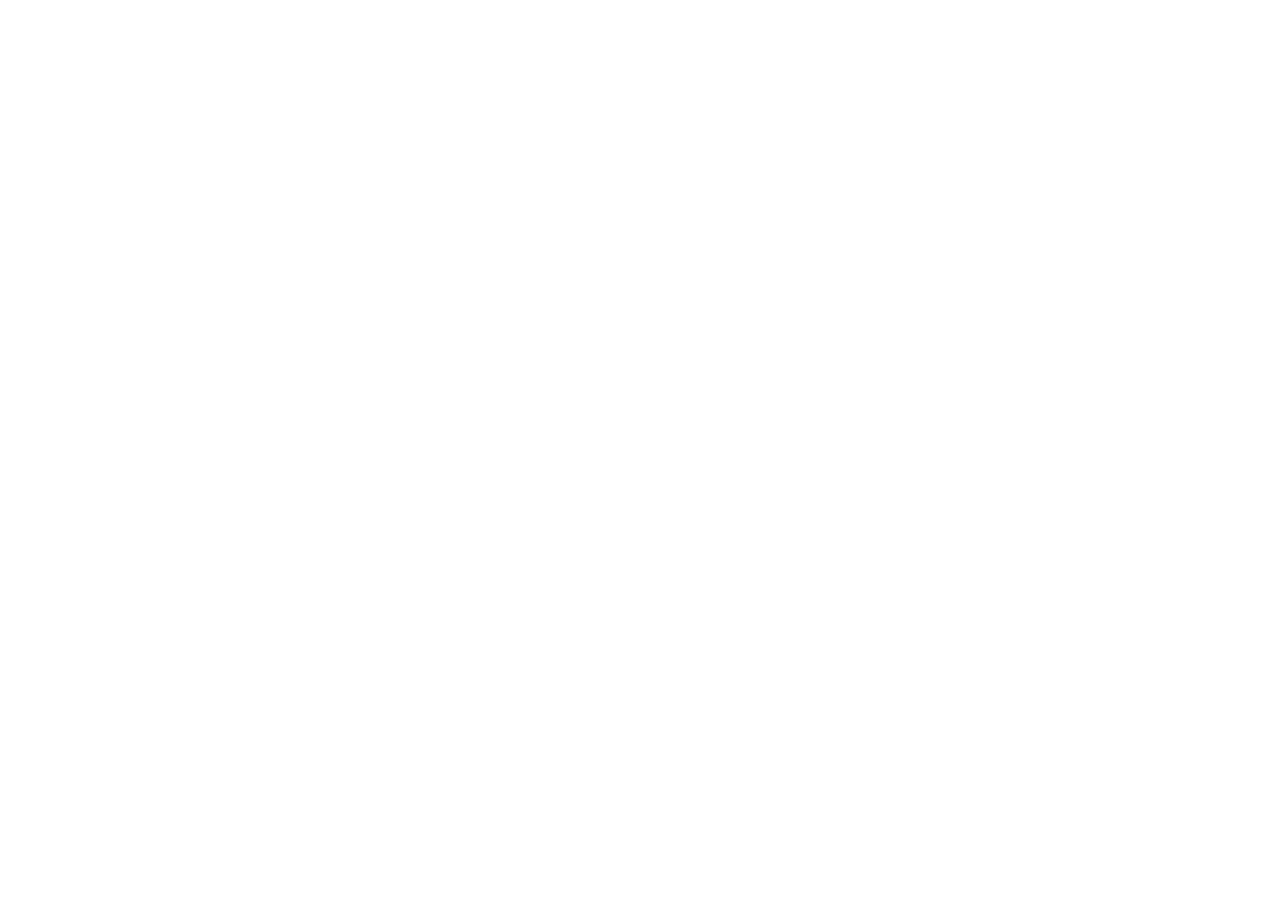
==== best-wishes.html @ 67fd0e14 "index" ====
<!DOCTYPE html>
<html>
    <head>
        <!-- Standard Meta -->
        <meta charset="utf-8" />
        <meta http-equiv="X-UA-Compatible" content="IE=edge, chrome=1" />
        <meta name="viewport" content="width=device-width, initial-scale=1.0, maxium-scale=1.0">

        <!-- Include scripts and styles, and it's required to include jQuery first here -->
        <script src="scripts/jquery.min.js"></script>
        <link rel="stylesheet" type="text/css" href="styles/semantic.min.css">
        <script src="scripts/semantic.min.js"></script>

        <!-- Include custom CSS -->
        <link rel="stylesheet" type="text/css" href="styles/font.css">
        <link rel="stylesheet" type="text/css" href="styles/font-class.css">
    </head>
    
    <body>
      
    </body>
</html>
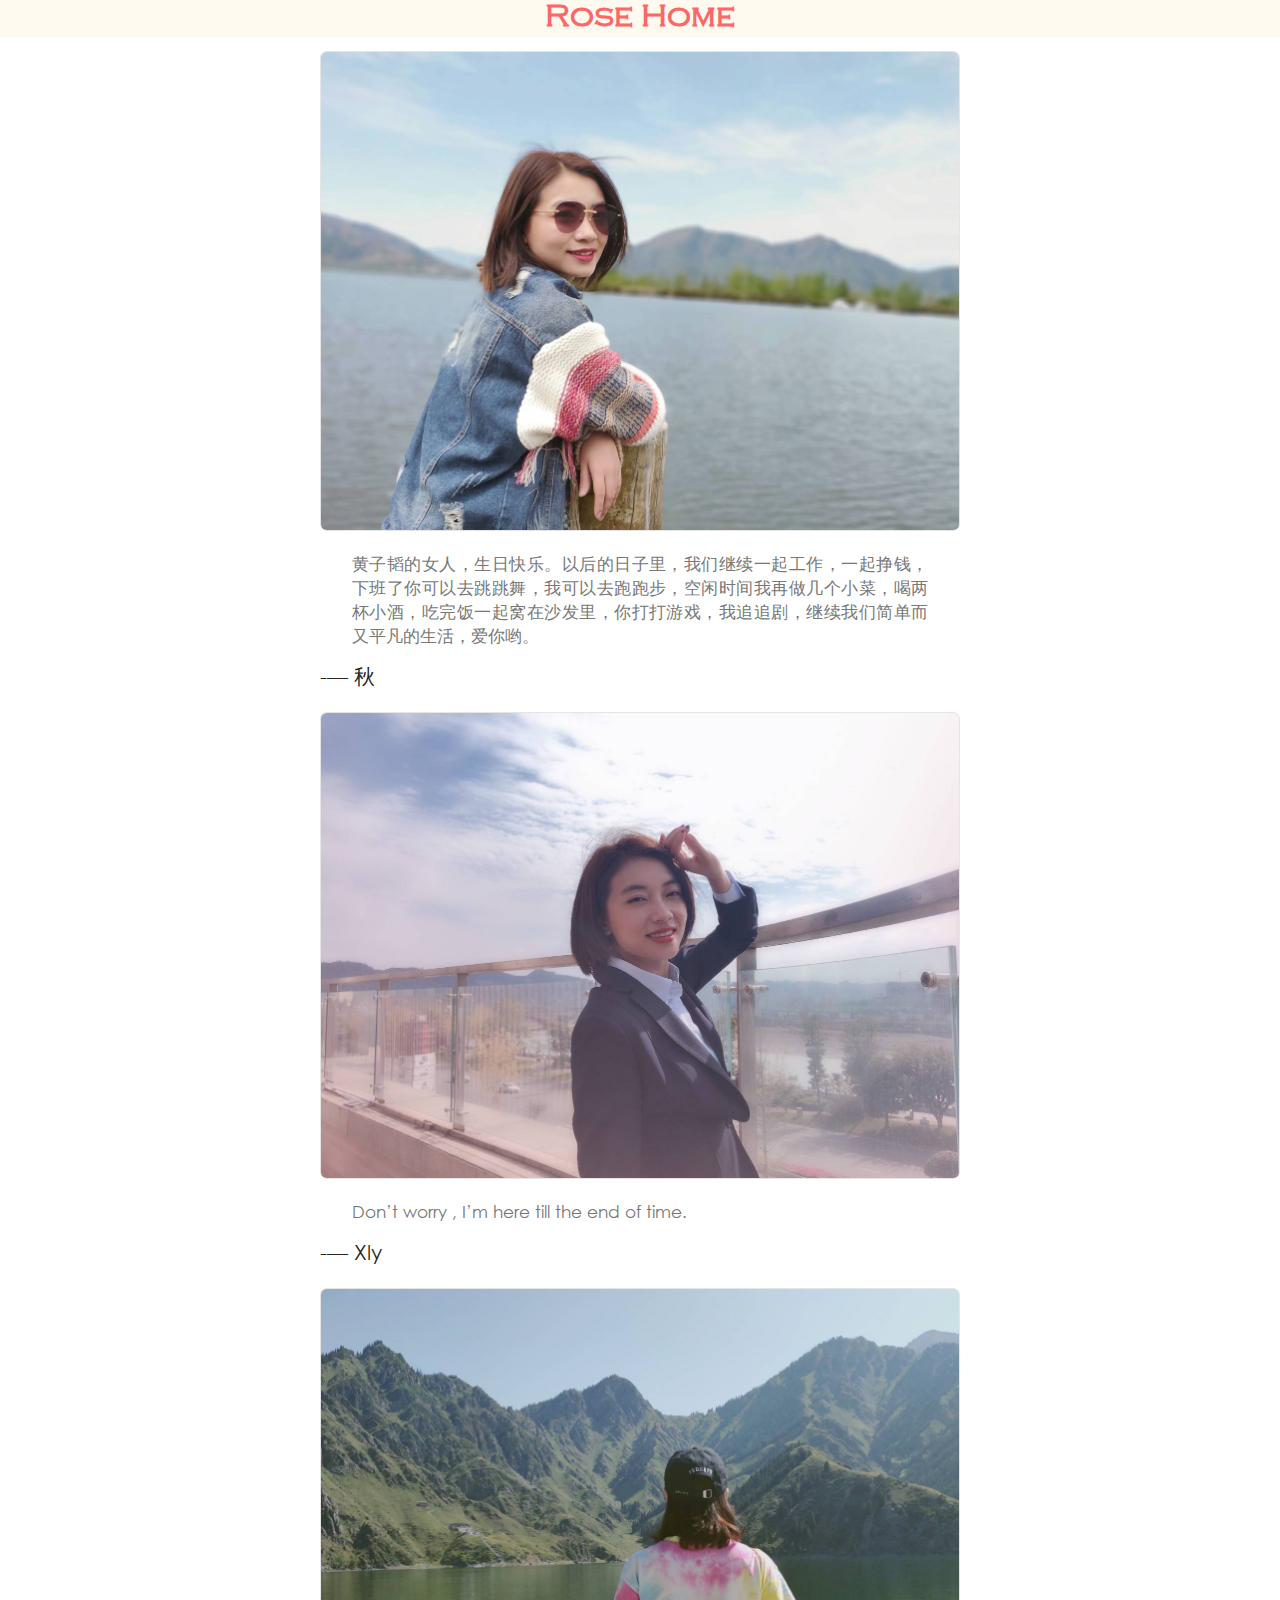
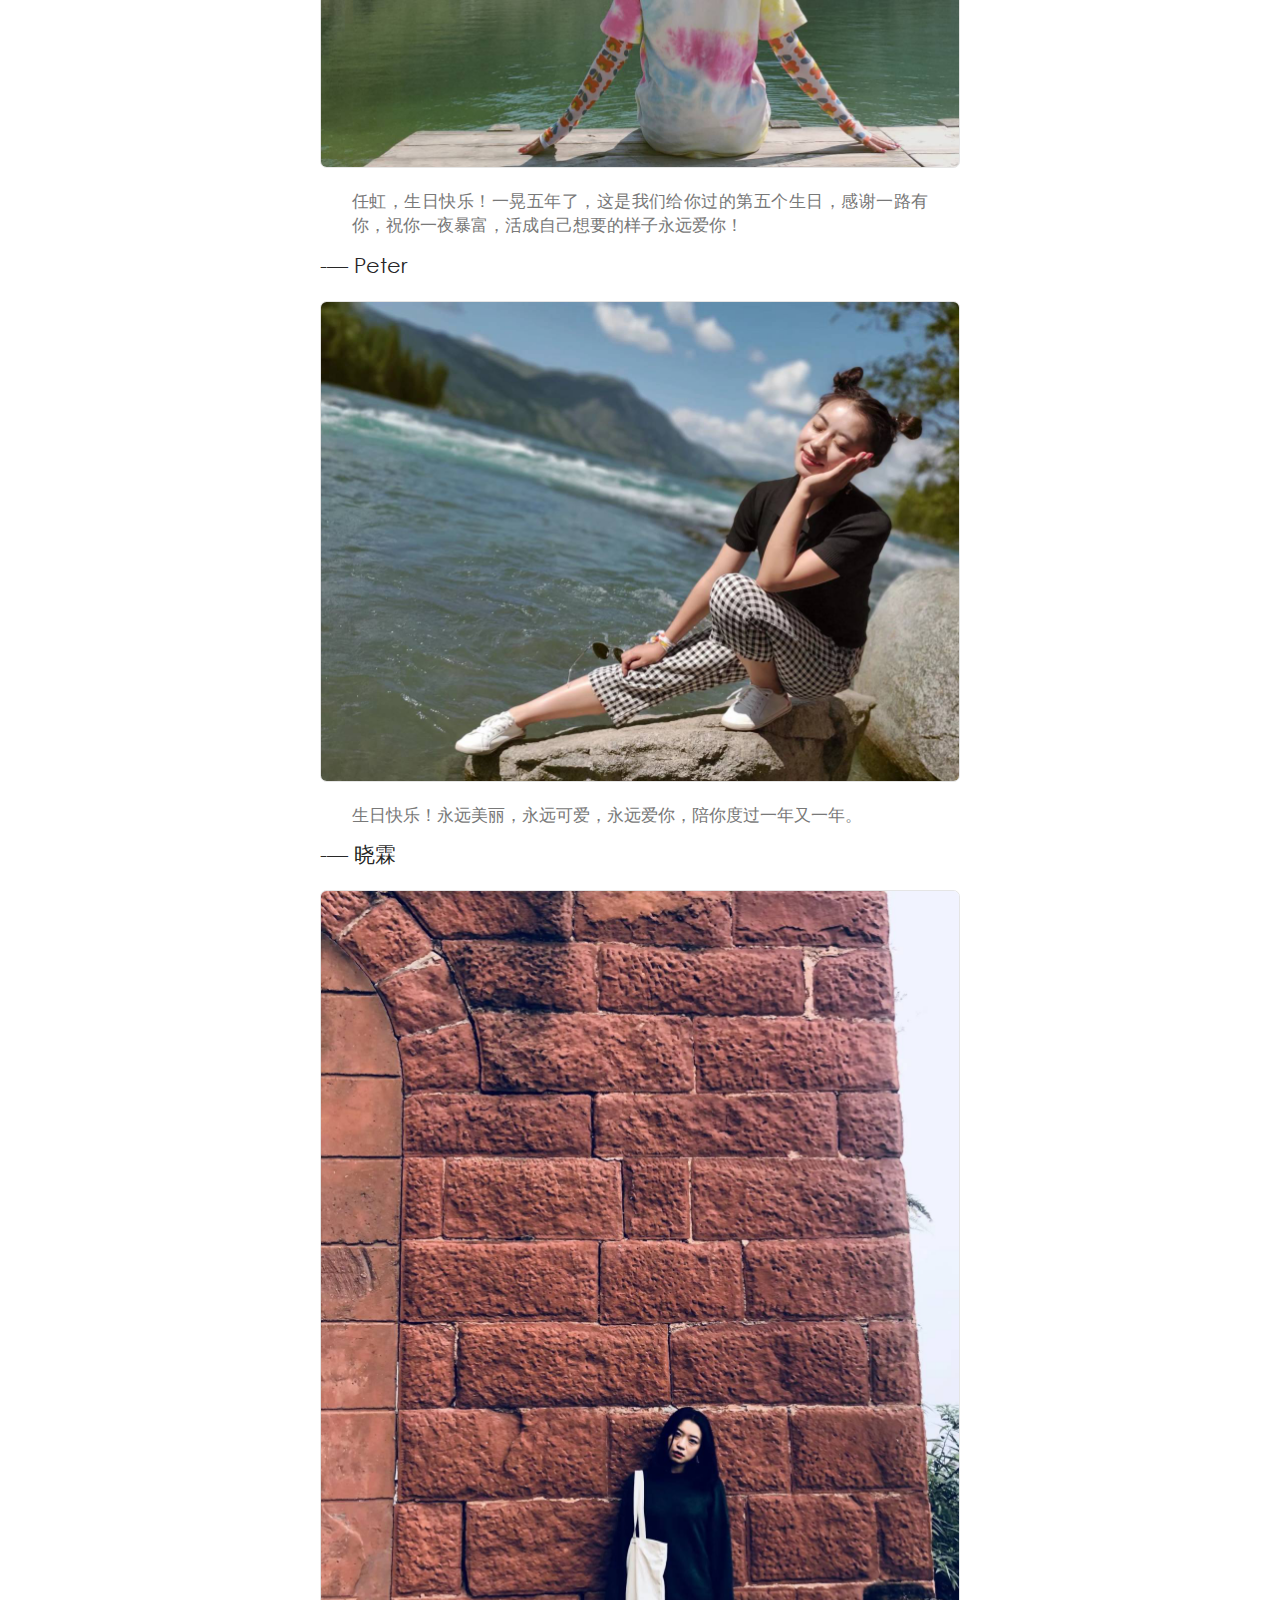
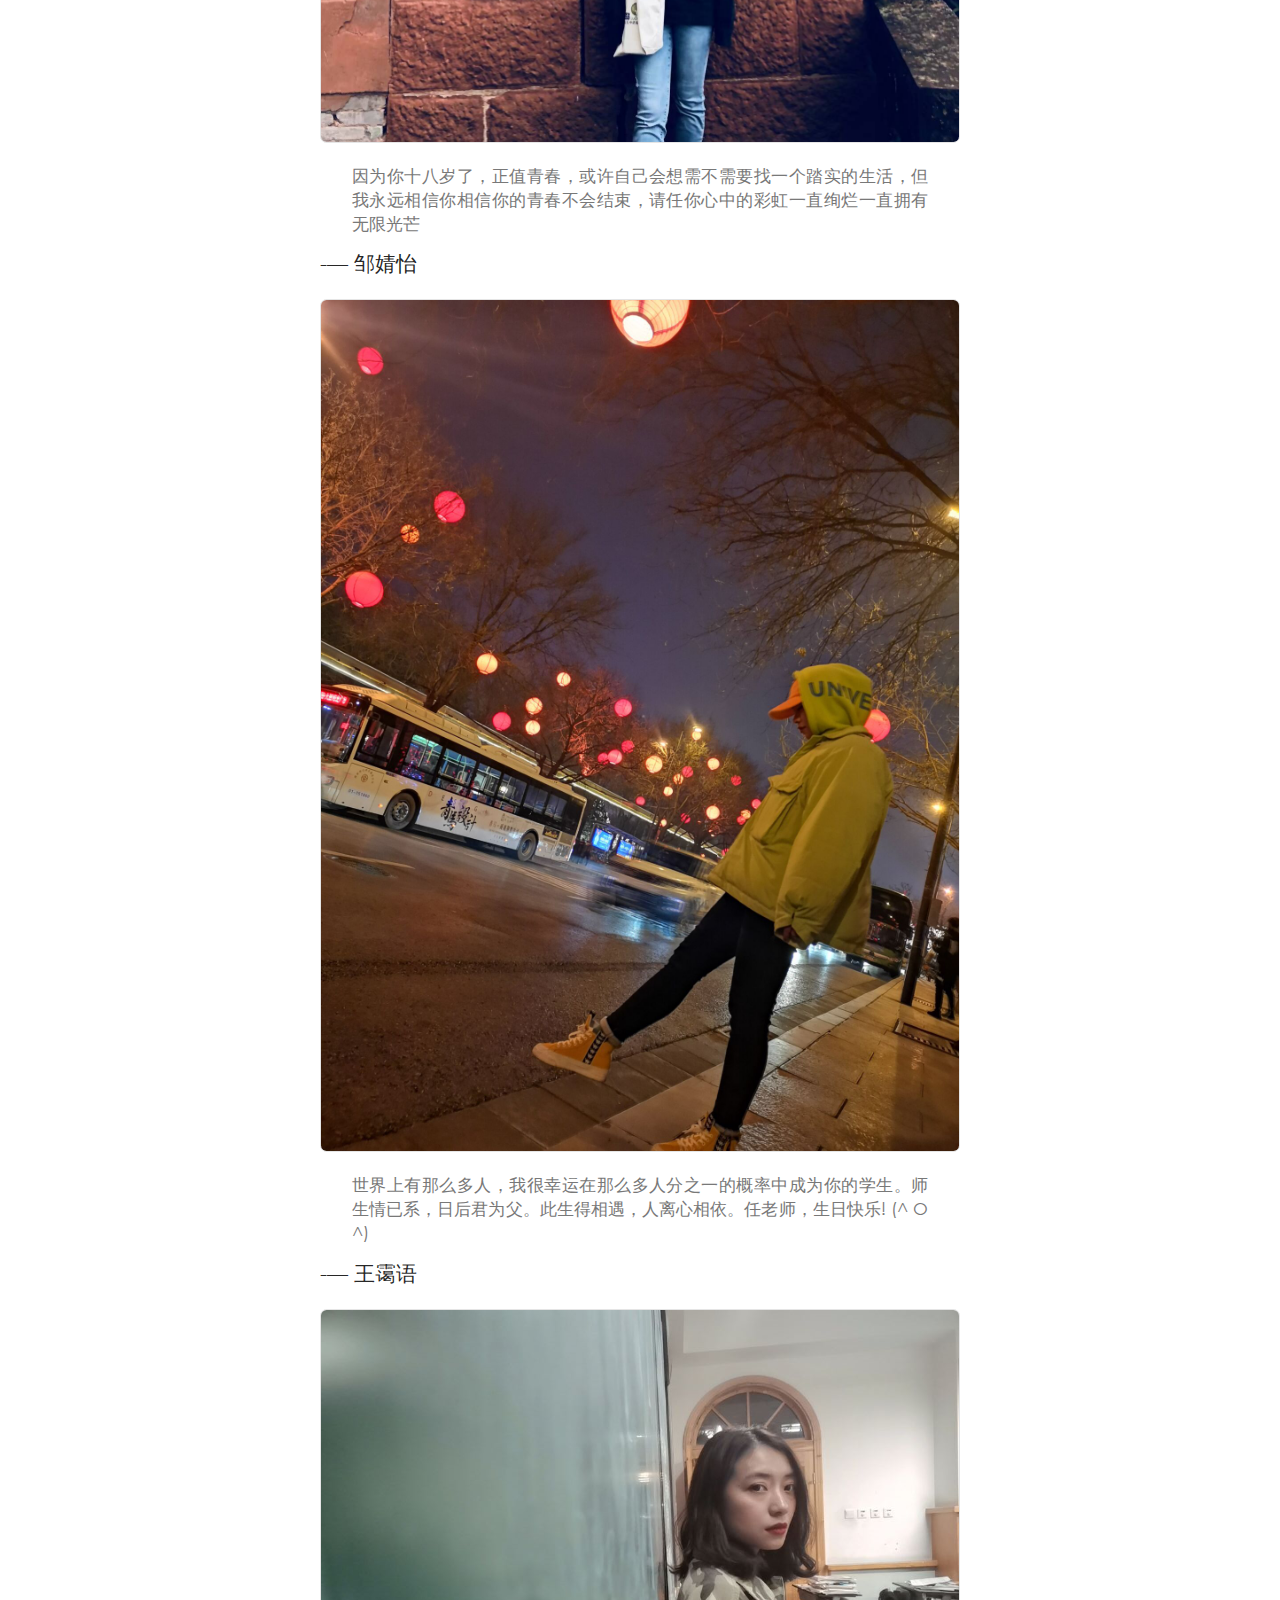
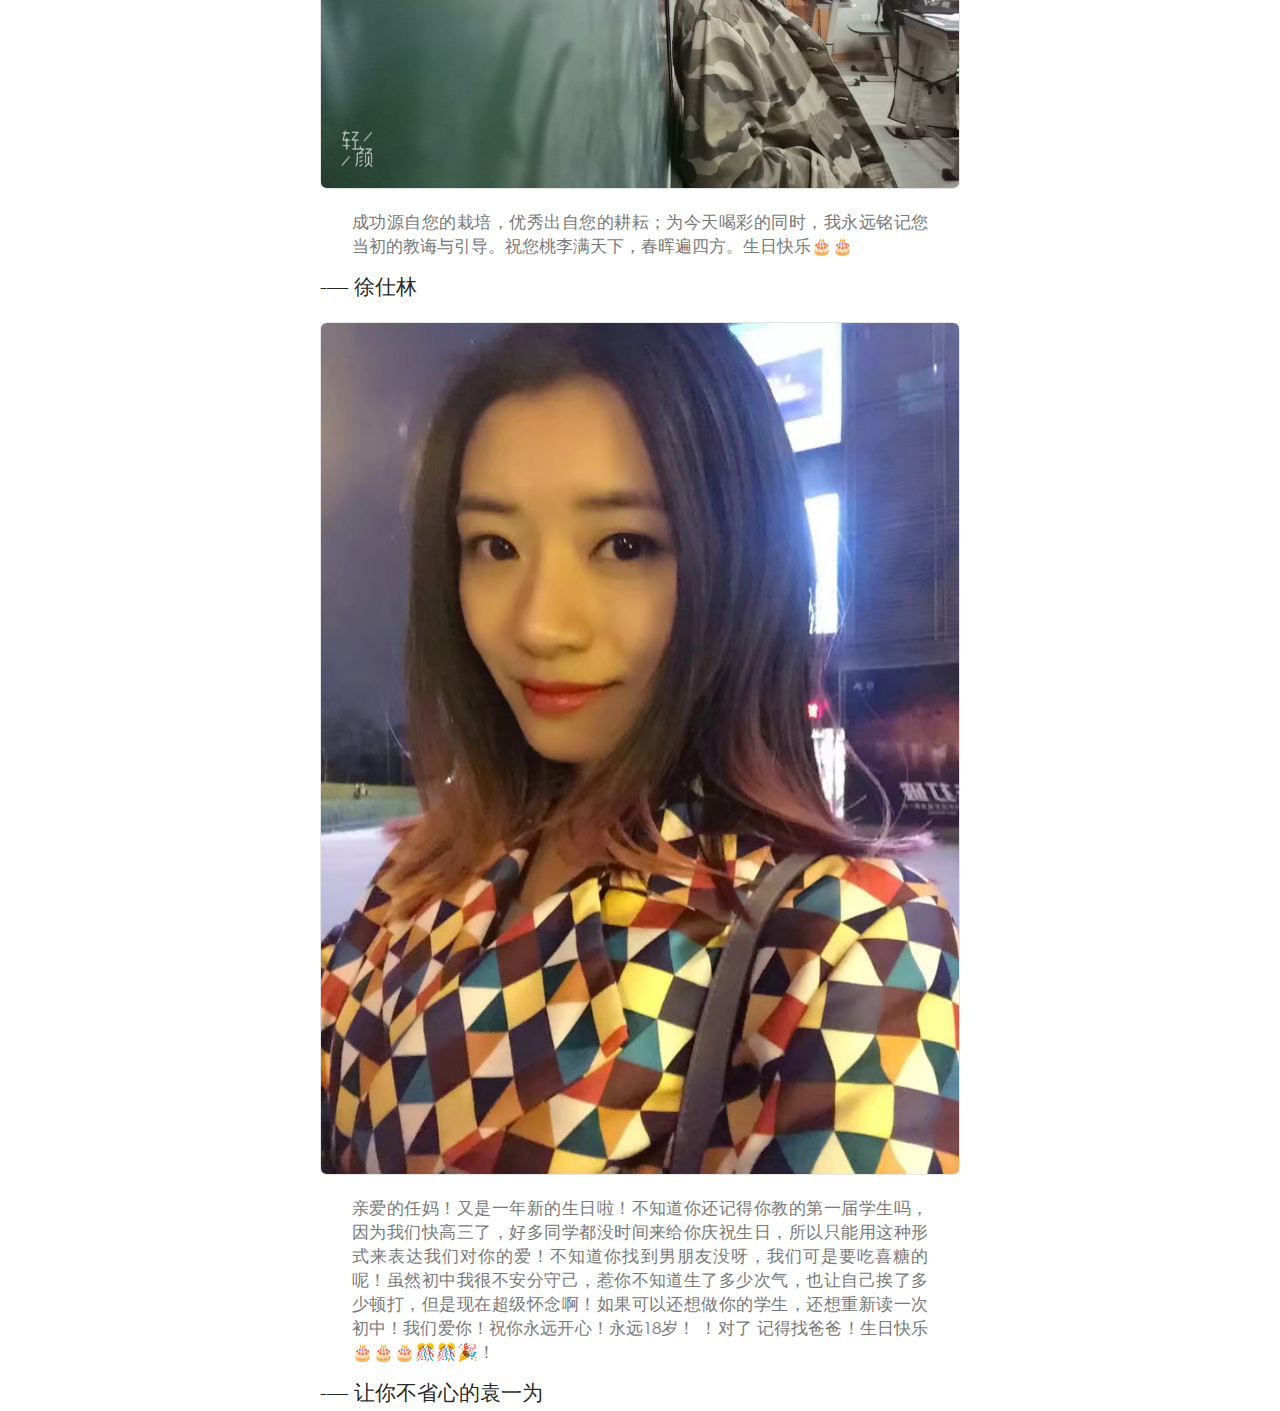
==== commit b71a657b: "added best-wishes.html" ====
--- a/best-wishes.html
+++ b/best-wishes.html
@@ -1,22 +1,201 @@
-<!DOCTYPE html>
-<html>
-    <head>
-        <!-- Standard Meta -->
-        <meta charset="utf-8" />
-        <meta http-equiv="X-UA-Compatible" content="IE=edge, chrome=1" />
-        <meta name="viewport" content="width=device-width, initial-scale=1.0, maxium-scale=1.0">
-
-        <!-- Include scripts and styles, and it's required to include jQuery first here -->
-        <script src="scripts/jquery.min.js"></script>
-        <link rel="stylesheet" type="text/css" href="styles/semantic.min.css">
-        <script src="scripts/semantic.min.js"></script>
-
-        <!-- Include custom CSS -->
-        <link rel="stylesheet" type="text/css" href="styles/font.css">
-        <link rel="stylesheet" type="text/css" href="styles/font-class.css">
-    </head>
-    
-    <body>
-      
-    </body>
+<!DOCTYPE html PUBLIC "-//W3C//DTD XHTML 1.0 Transitional//EN" "http://www.w3.org/TR/xhtml1/DTD/xhtml1-transitional.dtd">
+<html xmlns="http://www.w3.org/1999/xhtml">
+<head>
+  <meta http-equiv="Content-Type" content="text/html; charset=utf-8" />
+  <meta name="generator" content="Zettlr" />
+  <meta name="date" content="" />
+  <title></title>
+  <style type="text/css">
+  * {
+    box-sizing: border-box;
+  }
+
+  a {
+    color: #FF7C3B;
+    text-decoration: none;
+  }
+
+  a:hover {
+    text-decoration: underline;
+  }
+
+  hr {
+    border: none;
+    border-bottom: 1px solid #999;
+    width: 80%;
+  }
+
+  html, body {
+    margin: 0;
+    padding: 0;
+  }
+
+  body {
+    background-color: white;
+    color: #333;
+    font-family: 'DejaVu', 'Georgia', 'Times New Roman', 'Times', serif;
+  }
+
+  article {
+    width: 50%;
+    font-size: 1.5em;
+    margin: 0 auto;
+    line-height: 150%;
+  }
+
+  /* Better display on printing */
+  @media print {
+    article {
+      width: 90%;
+      font-size: 12pt;
+      margin: 0 auto;
+      line-height: 150%;
+    }
+  }
+
+  article p {
+    hyphens: auto;
+    text-align: justify;
+  }
+
+  h1, h2, h3, h4, h5, h6 {
+    font-family: 'Raleway', 'Lato', 'Liberation sans', 'Helvetica', sans-serif;
+    color: #FF7C3B;
+  }
+
+  img {
+    max-width: 100%;
+    height: auto;
+  }
+
+  blockquote {
+    font-size: 80%;
+    color: rgba(120, 120, 120, 1);
+    margin: 2% 5%;
+    line-height: 120%;
+  }
+
+  table {
+    border-collapse: collapse;
+    width: 100%;
+    font-size: 70%;
+    font-family: 'Raleway', 'Lato', 'Liberation sans', 'Helvetica', sans-serif;
+  }
+
+  th, td {
+    padding: 4px 20px;
+    border-bottom: 1px solid #333;
+  }
+
+  /* List of classes taken from the skylighting lib */
+  /* See: https://github.com/jgm/skylighting/blob/master/skylighting-core/src/Skylighting/Format/HTML.hs */
+
+  /* Colors: Solarized theme (light) */
+  /* See: https://ethanschoonover.com/solarized/ */
+
+  /* Specific implementation: Taken from the GEdit theme (light) */
+  /* See: https://github.com/altercation/solarized/blob/master/gedit/solarized-light.xml */
+
+  /* Generic styles */
+  pre.sourceCode {
+    color: #657b83;
+    background-color: #fdf6e3;
+    box-shadow: 0px 0px 20px 0px rgba(0, 0, 0, .05);
+    padding: 2px;
+    overflow: auto;
+  }
+
+  /* All classes, taken from skylighting lib */
+  .sourceCode .kw { color: #859900; font-weight: bold; } /* Keyword */
+  .sourceCode .dt { color: #b58900; } /* Datatype */
+  .sourceCode .df { color: #d33682; } /* Decimal values*/
+  .sourceCode .bn { color: #d33682; } /* base-n-integers */
+  .sourceCode .fl { color: #d33682; } /* Floats */
+  .sourceCode .ch { color: #2aa198; } /* Character */
+  .sourceCode .st { color: #2aa198; } /* String */
+  .sourceCode .vs { color: #2aa198; } /* Verbatim String */
+  .sourceCode .ss { color: #2aa198; } /* Special String */
+  .sourceCode .co { color: #586e75; font-style: italic; } /* Comment */
+  .sourceCode .ot { font-weight: bold; } /* Other token */
+  .sourceCode .al { color: #d33682; background-color: #073642; } /* Alert */
+  .sourceCode .fu { color: #268bd2; } /* Function name */
+  .sourceCode .re {} /* Region marker */
+  .sourceCode .er { color: #dc322f; font-weight: bold; } /* Error */
+  .sourceCode .cn { color: #2aa198; } /* Constant */
+  .sourceCode .sc { color: #dc322f; } /* Special character */
+  .sourceCode .im { color: #6c71c4; font-weight: bold; } /* Import statement */
+  .sourceCode .do { color: #dc322f; } /* Documentation string */
+  .sourceCode .an { color: #2aa198; } /* Annotation */
+  .sourceCode .cv { color: #6c71c4; } /* Comment var */
+  .sourceCode .va { color: #268bd2; } /* Variable */
+  .sourceCode .cf { color: #859900; } /* Control Flow (if, else, return) */
+  .sourceCode .op {} /* Operator */
+  .sourceCode .bu { color: #b58900; } /* Builtin function/class/identifier */
+  .sourceCode .ex { color: #268bd2; } /* Extension */
+  .sourceCode .pp { color: #cb4b16; } /* Preprocessor, like #import in C++ */
+  .sourceCode .at { color: #dc322f; } /* Attribute */
+  .sourceCode .in { color: #586e75; } /* Information */
+  .sourceCode .wa { color: #cb4b16; } /* Warning */
+  </style>
+
+<!-- Pandoc variables -->
+
+<!-- Additional CSS in case the user has passed it -->
+<script src="scripts/jquery.min.js"></script>
+<link rel="stylesheet" type="text/css" href="styles/semantic.min.css">
+<script src="scripts/semantic.min.js"></script>
+
+<link rel="stylesheet" type="text/css" href="styles/font.css">
+<link rel="stylesheet" type="text/css" href="styles/font-class.css">
+<!-- Include MathJax CDN, if applicable -->
+</head>
+<body>
+  <!-- Header -->
+    <div class="ui center aligned massive header" style="background-color: floralwhite;">
+        <a href="index.html" class="font-cooperplate" style="color: #ff6666;">Rose Home</a>
+    </div>
+  <!-- Render in article for reader view enabling -->
+    <article>
+    <p><img class="ui bordered rounded image" src="images/image-1.jpg" /></p>
+    <blockquote>
+    <p>黄子韬的女人，生日快乐。以后的日子里，我们继续一起工作，一起挣钱，下班了你可以去跳跳舞，我可以去跑跑步，空闲时间我再做几个小菜，喝两杯小酒，吃完饭一起窝在沙发里，你打打游戏，我追追剧，继续我们简单而又平凡的生活，爱你哟。</p>
+    </blockquote>
+    <p>-— 秋</p>
+    <p><img class="ui bordered rounded image" src="images/image-2.jpg" /></p>
+    <blockquote>
+    <p>Don’t worry , I’m here till the end of time.</p>
+    </blockquote>
+    <p>-— Xly</p>
+    <p><img class="ui bordered rounded image" src="images/image-3.jpg" /></p>
+    <blockquote>
+    <p>任虹，生日快乐！一晃五年了，这是我们给你过的第五个生日，感谢一路有你，祝你一夜暴富，活成自己想要的样子永远爱你！</p>
+    </blockquote>
+    <p>-— Peter</p>
+    <p><img class="ui bordered rounded image" src="images/image-4.jpg" /></p>
+    <blockquote>
+    <p>生日快乐！永远美丽，永远可爱，永远爱你，陪你度过一年又一年。</p>
+    </blockquote>
+    <p>-— 晓霖</p>
+    <p><img class="ui bordered rounded image" src="images/image-5.jpg" /></p>
+    <blockquote>
+    <p>因为你十八岁了，正值青春，或许自己会想需不需要找一个踏实的生活，但我永远相信你相信你的青春不会结束，请任你心中的彩虹一直绚烂一直拥有无限光芒</p>
+    </blockquote>
+    <p>-— 邹婧怡</p>
+    <p><img class="ui bordered rounded image" src="images/image-6.jpg" /></p>
+    <blockquote>
+    <p>世界上有那么多人，我很幸运在那么多人分之一的概率中成为你的学生。师生情已系，日后君为父。此生得相遇，人离心相依。任老师，生日快乐! (^ O ^)</p>
+    </blockquote>
+    <p>-— 王霭语</p>
+    <p><img class="ui bordered rounded image" src="images/image-7.jpg" /></p>
+    <blockquote>
+    <p>成功源自您的栽培，优秀出自您的耕耘；为今天喝彩的同时，我永远铭记您当初的教诲与引导。祝您桃李满天下，春晖遍四方。生日快乐🎂🎂</p>
+    </blockquote>
+    <p>-— 徐仕林</p>
+    <p><img class="ui bordered rounded image" src="images/image-8.jpg" /></p>
+    <blockquote>
+    <p>亲爱的任妈！又是一年新的生日啦！不知道你还记得你教的第一届学生吗，因为我们快高三了，好多同学都没时间来给你庆祝生日，所以只能用这种形式来表达我们对你的爱！不知道你找到男朋友没呀，我们可是要吃喜糖的呢！虽然初中我很不安分守己，惹你不知道生了多少次气，也让自己挨了多少顿打，但是现在超级怀念啊！如果可以还想做你的学生，还想重新读一次初中！我们爱你！祝你永远开心！永远18岁！ ！对了 记得找爸爸！生日快乐🎂🎂🎂🎊🎊🎉！</p>
+    </blockquote>
+    <p>-— 让你不省心的袁一为</p>
+  </article>
+</body>
 </html>
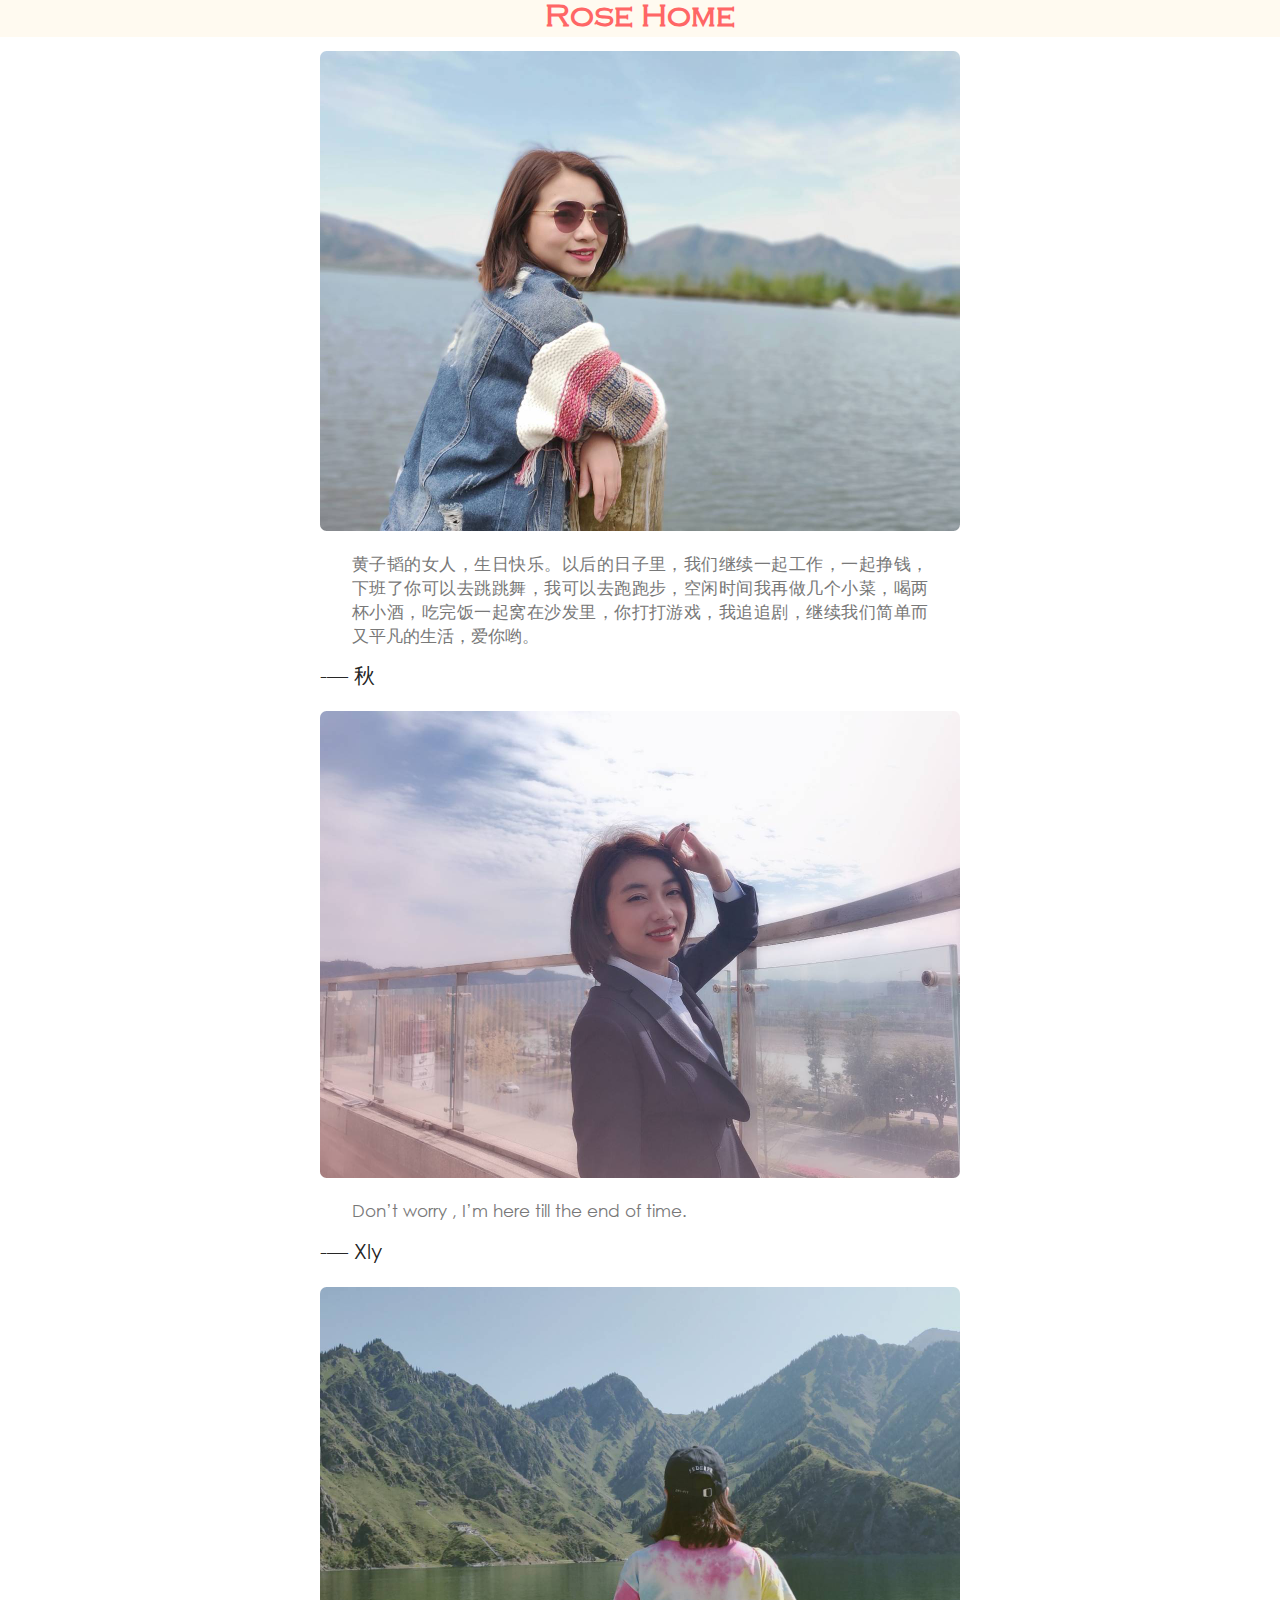
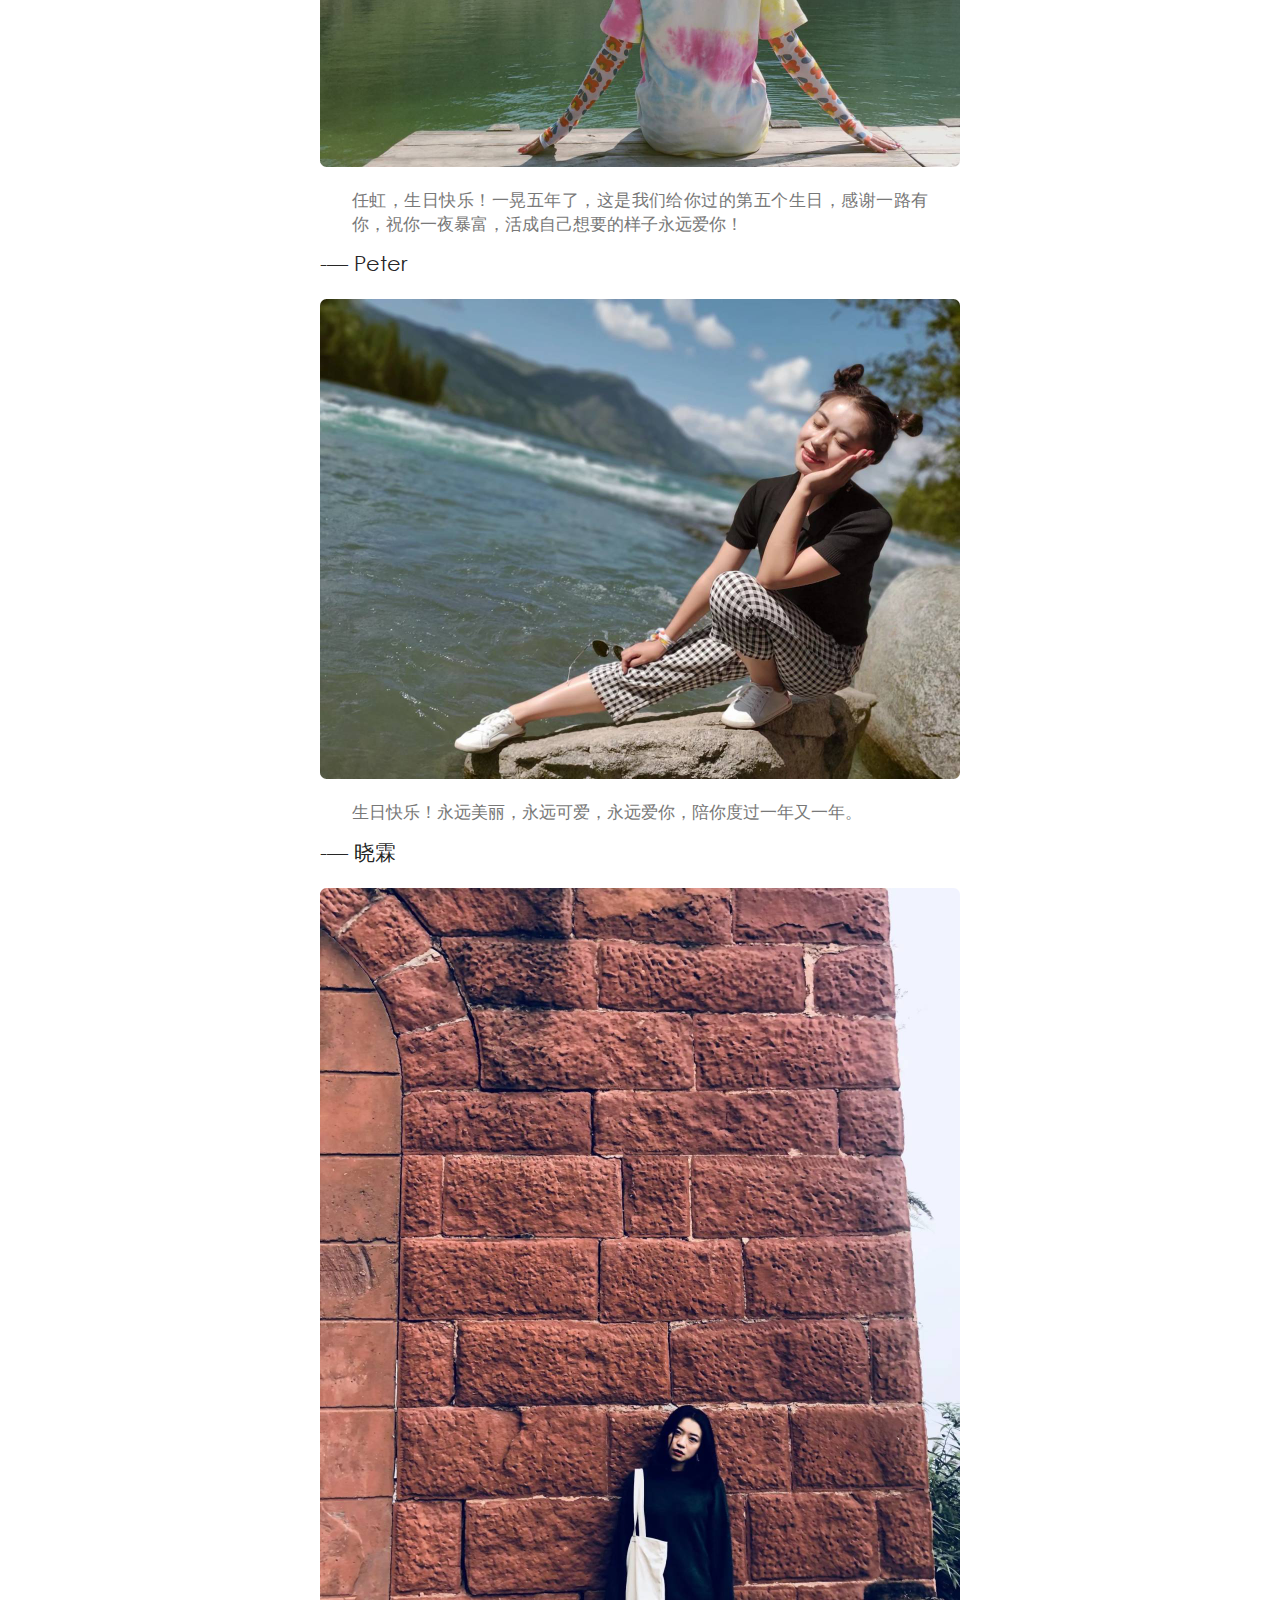
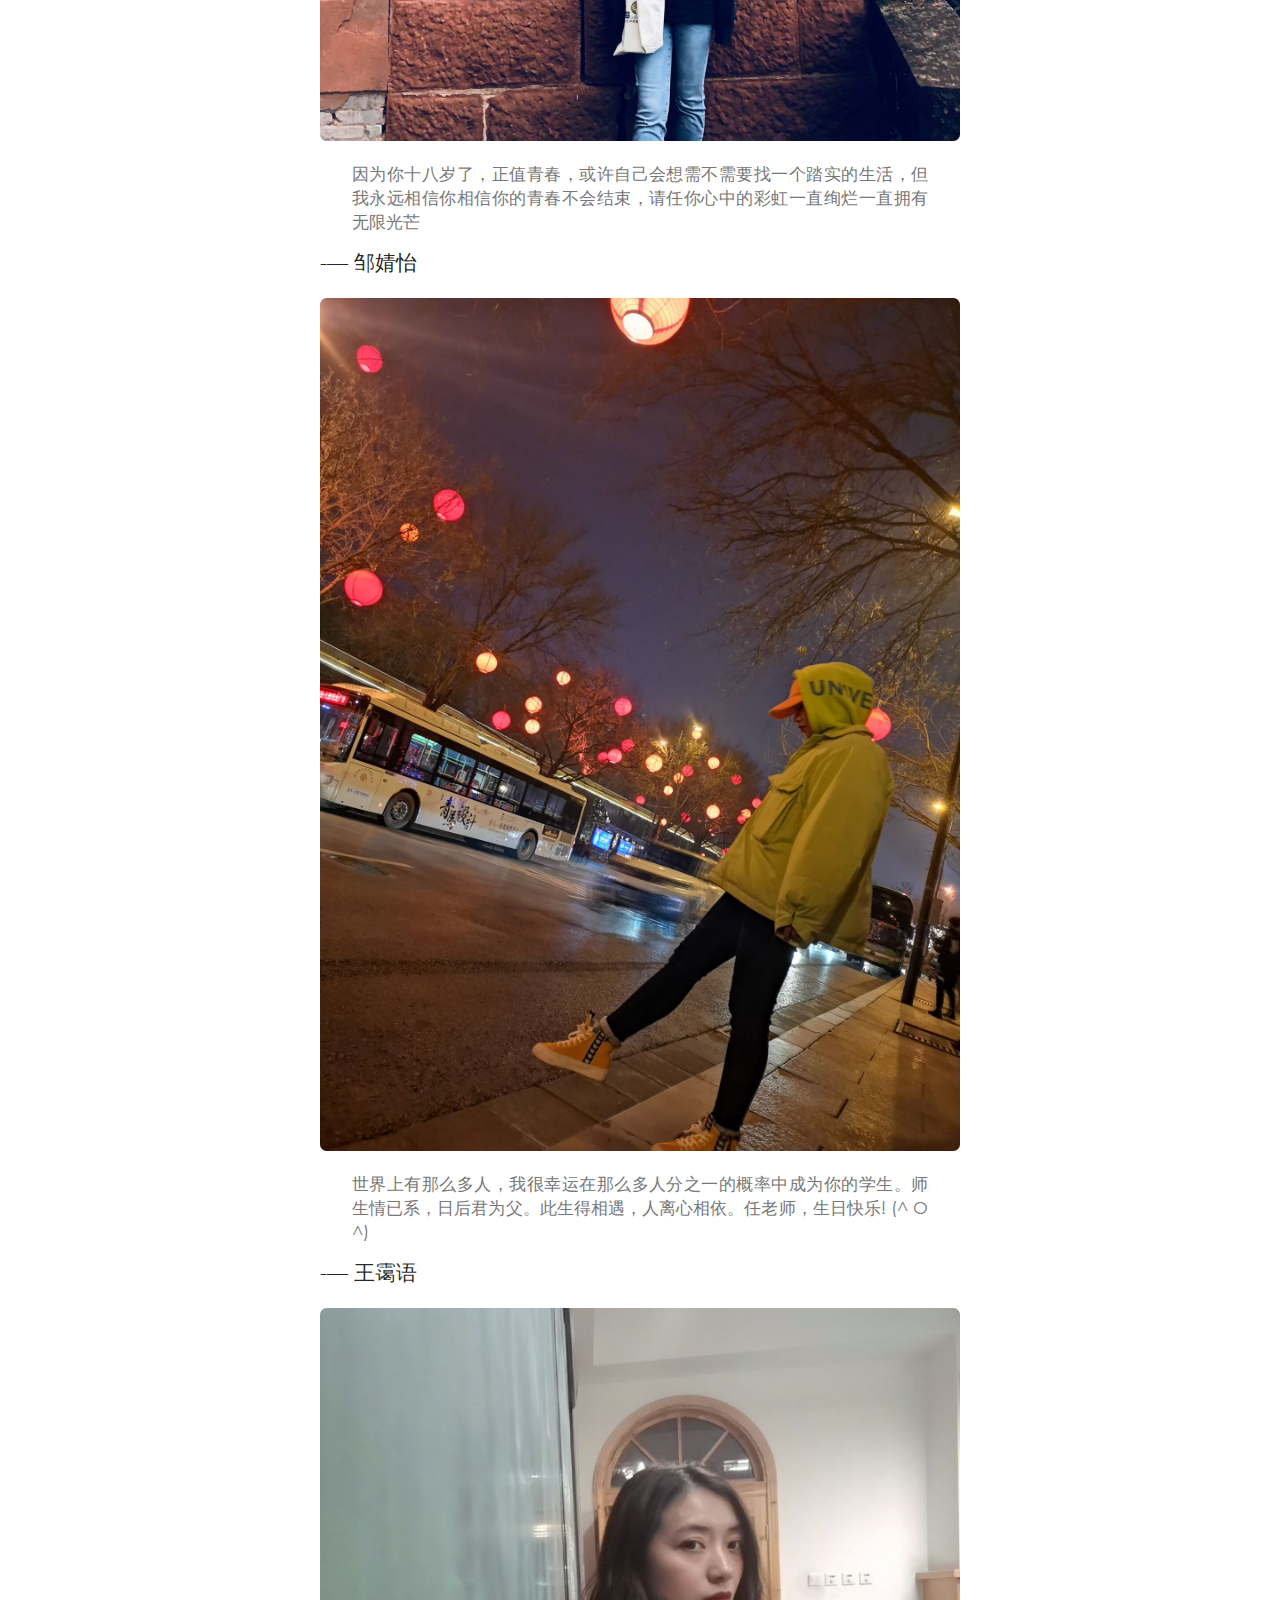
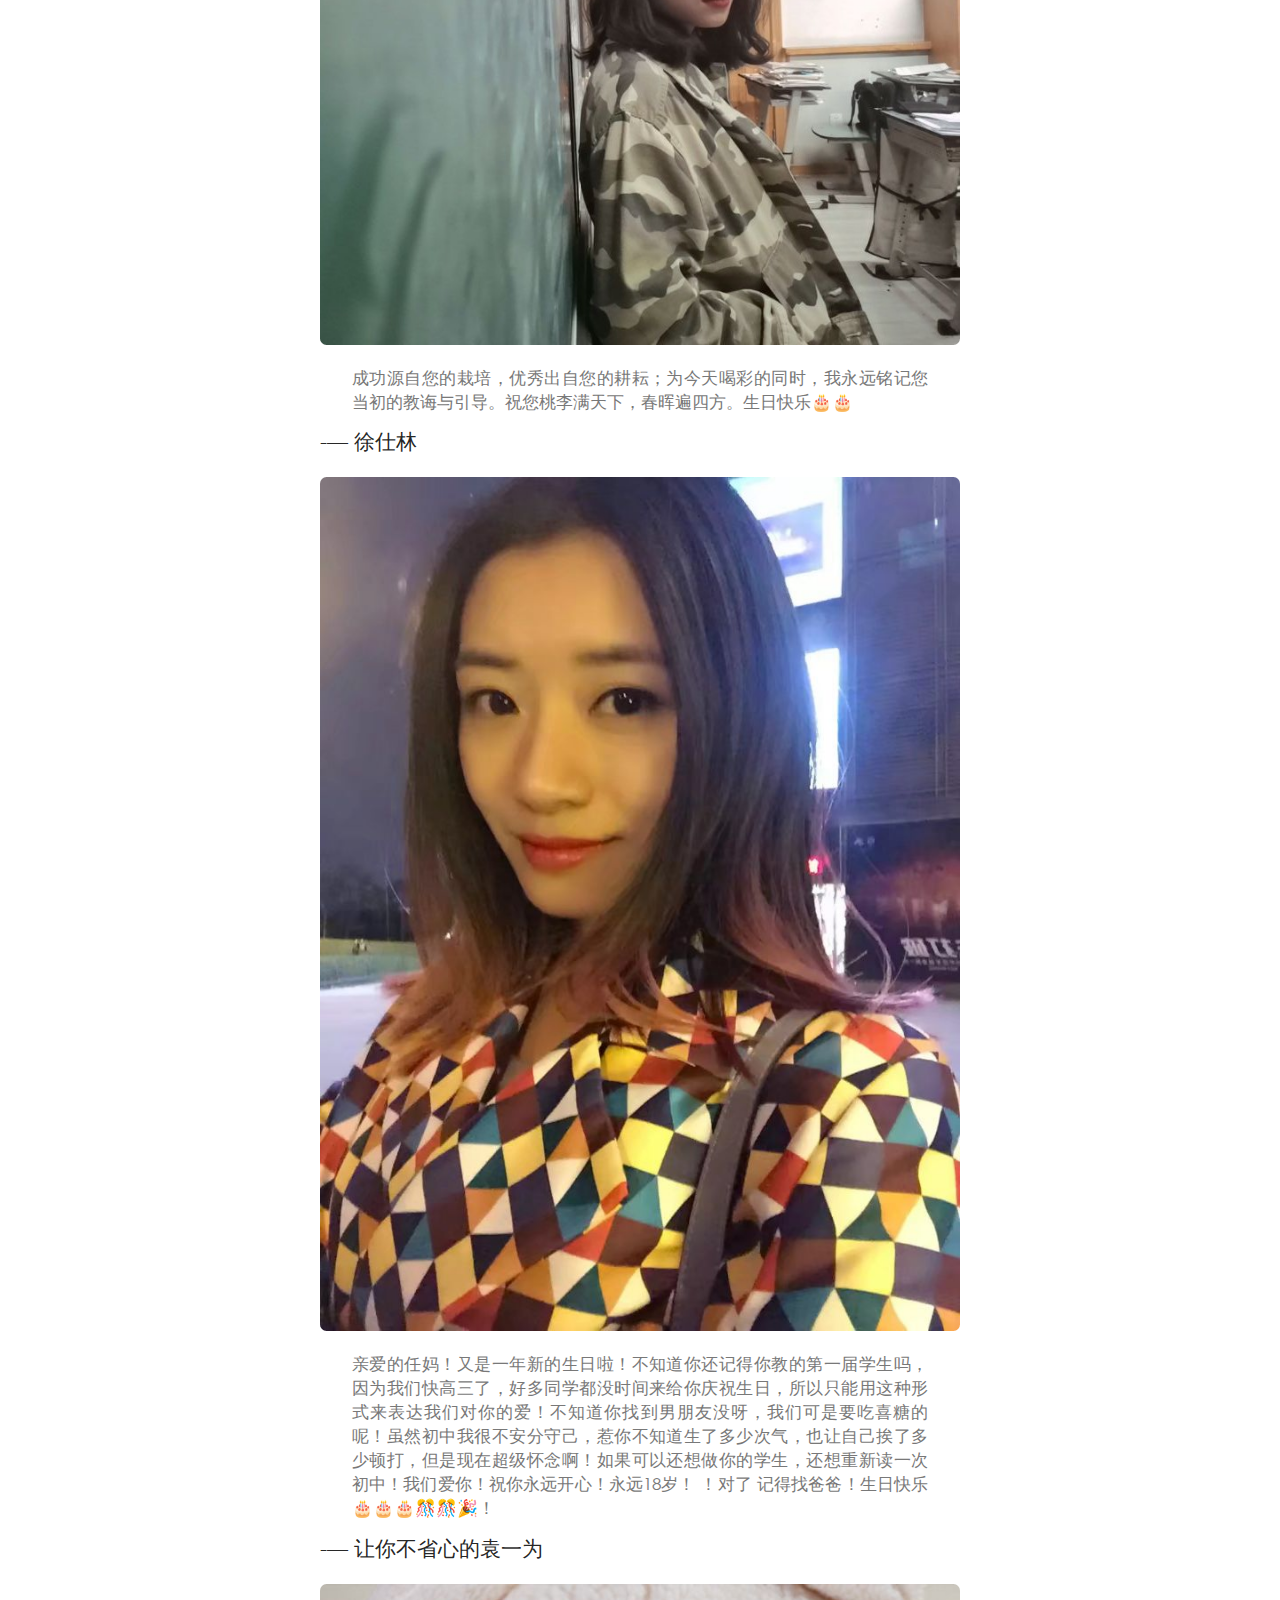
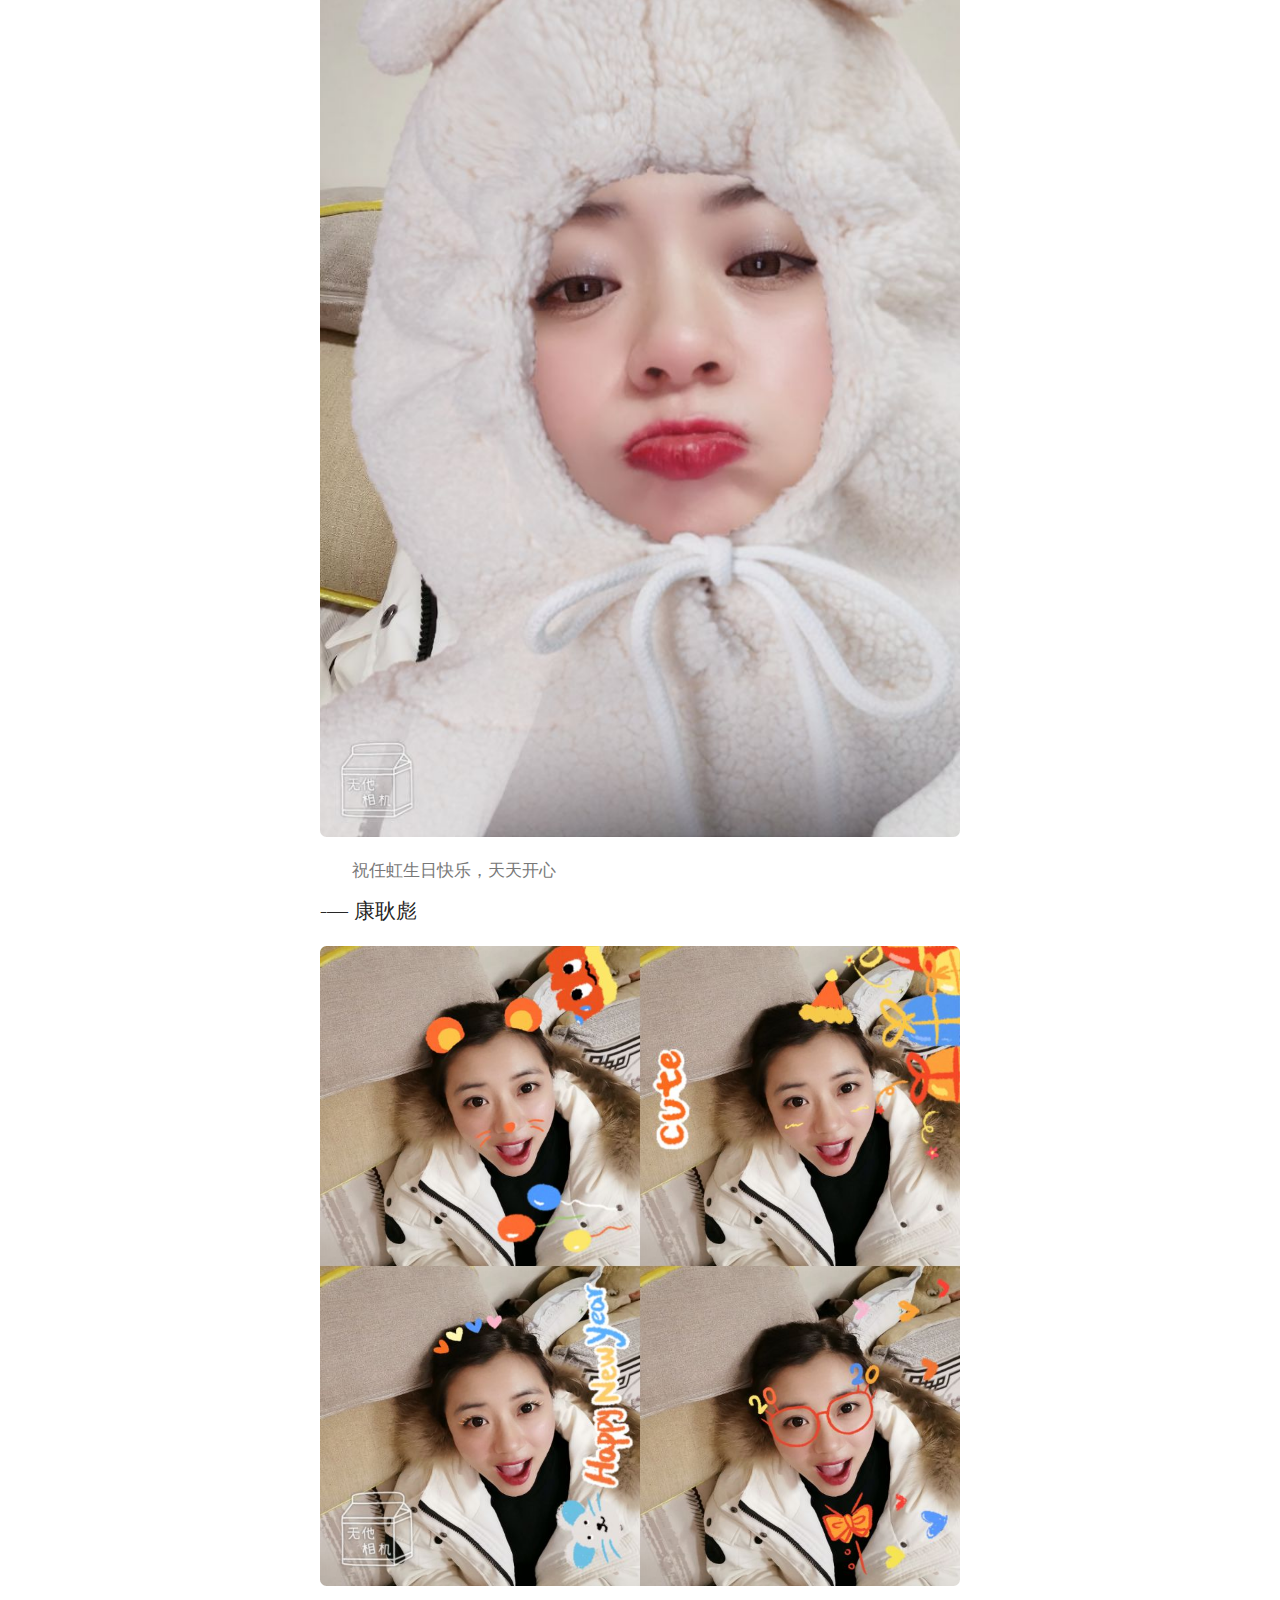
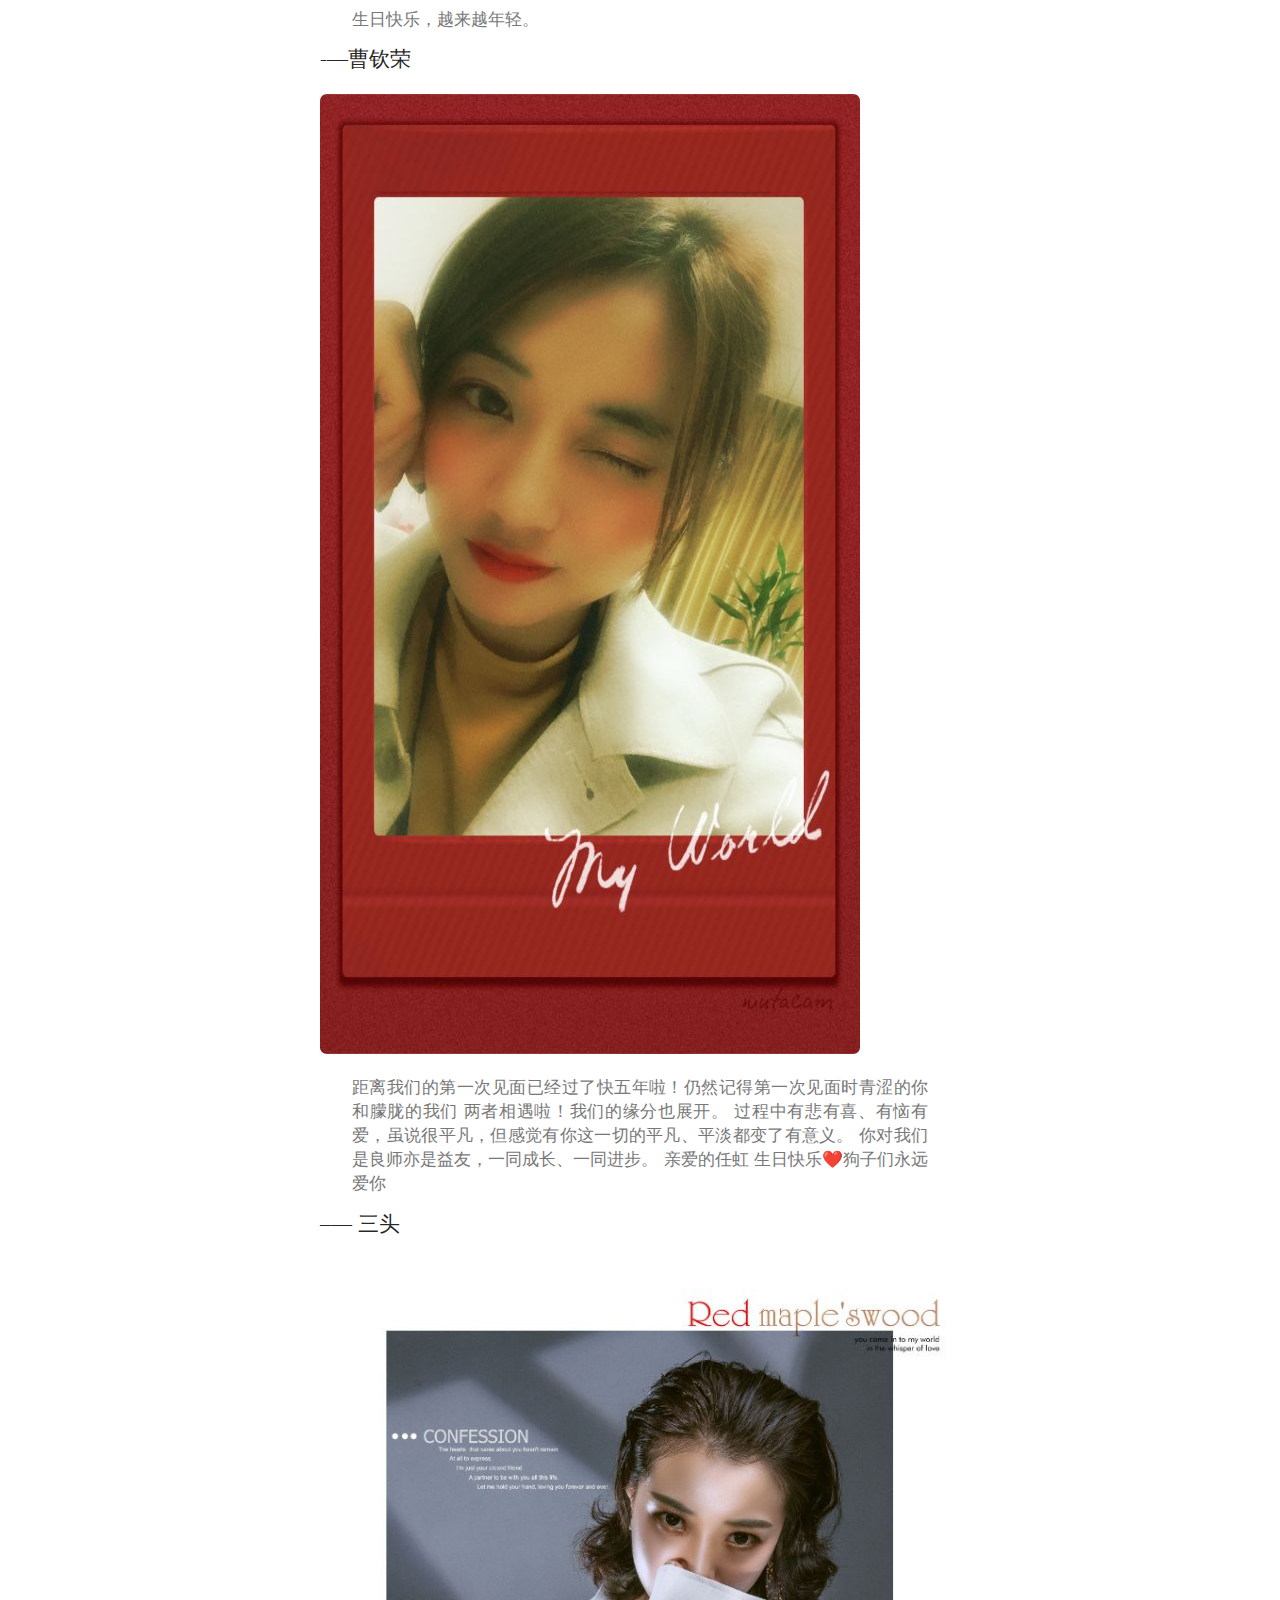
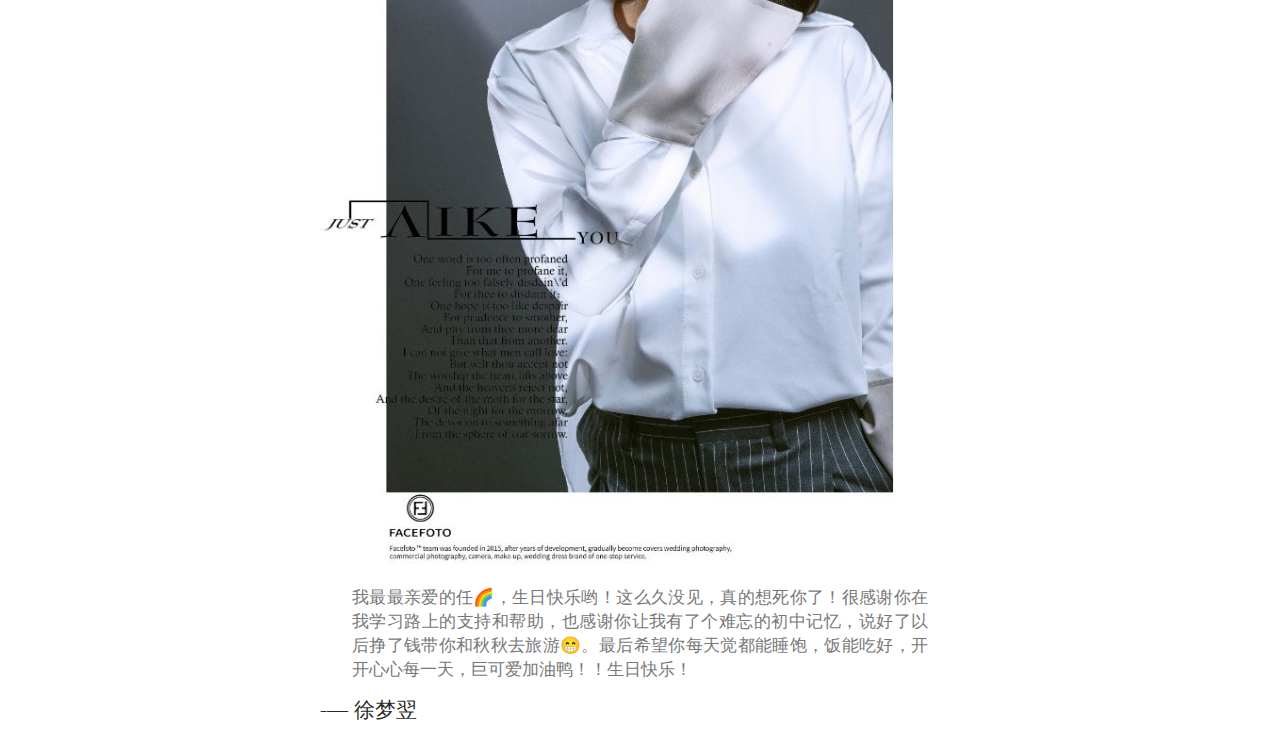
==== commit c932d400: "modified best-wished.html, added some images" ====
--- a/best-wishes.html
+++ b/best-wishes.html
@@ -1,10 +1,11 @@
 <!DOCTYPE html PUBLIC "-//W3C//DTD XHTML 1.0 Transitional//EN" "http://www.w3.org/TR/xhtml1/DTD/xhtml1-transitional.dtd">
 <html xmlns="http://www.w3.org/1999/xhtml">
 <head>
-  <meta http-equiv="Content-Type" content="text/html; charset=utf-8" />
-  <meta name="generator" content="Zettlr" />
-  <meta name="date" content="" />
-  <title></title>
+  <!-- Standard Meta -->
+  <meta charset="utf-8" />
+  <meta http-equiv="X-UA-Compatible" content="IE=edge, chrome=1" />
+  <meta name="viewport" content="width=device-width">
+  <title>Best wishes!</title>
   <style type="text/css">
   * {
     box-sizing: border-box;
@@ -63,7 +64,7 @@
     color: #FF7C3B;
   }
 
-  img {
+  img class="ui rounded bodered image" {
     max-width: 100%;
     height: auto;
   }
@@ -141,61 +142,83 @@
 <!-- Pandoc variables -->
 
 <!-- Additional CSS in case the user has passed it -->
+<!-- Include scripts and styles, and it's required to include jQuery first here -->
 <script src="scripts/jquery.min.js"></script>
 <link rel="stylesheet" type="text/css" href="styles/semantic.min.css">
 <script src="scripts/semantic.min.js"></script>
 
+<!-- Include custom CSS -->
 <link rel="stylesheet" type="text/css" href="styles/font.css">
 <link rel="stylesheet" type="text/css" href="styles/font-class.css">
 <!-- Include MathJax CDN, if applicable -->
 </head>
 <body>
   <!-- Header -->
-    <div class="ui center aligned massive header" style="background-color: floralwhite;">
-        <a href="index.html" class="font-cooperplate" style="color: #ff6666;">Rose Home</a>
-    </div>
+  <div class="ui center aligned massive header" style="background-color: floralwhite;">
+    <a href="index.html" class="font-cooperplate" style="color: #ff6666;">Rose Home</a>
+  </div>
   <!-- Render in article for reader view enabling -->
     <article>
-    <p><img class="ui bordered rounded image" src="images/image-1.jpg" /></p>
+    <p><img class="ui rounded bodered image" src="images/image-1.jpg" /></p>
     <blockquote>
     <p>黄子韬的女人，生日快乐。以后的日子里，我们继续一起工作，一起挣钱，下班了你可以去跳跳舞，我可以去跑跑步，空闲时间我再做几个小菜，喝两杯小酒，吃完饭一起窝在沙发里，你打打游戏，我追追剧，继续我们简单而又平凡的生活，爱你哟。</p>
     </blockquote>
     <p>-— 秋</p>
-    <p><img class="ui bordered rounded image" src="images/image-2.jpg" /></p>
+    <p><img class="ui rounded bodered image" src="images/image-2.jpg" /></p>
     <blockquote>
     <p>Don’t worry , I’m here till the end of time.</p>
     </blockquote>
     <p>-— Xly</p>
-    <p><img class="ui bordered rounded image" src="images/image-3.jpg" /></p>
+    <p><img class="ui rounded bodered image" src="images/image-3.jpg" /></p>
     <blockquote>
     <p>任虹，生日快乐！一晃五年了，这是我们给你过的第五个生日，感谢一路有你，祝你一夜暴富，活成自己想要的样子永远爱你！</p>
     </blockquote>
     <p>-— Peter</p>
-    <p><img class="ui bordered rounded image" src="images/image-4.jpg" /></p>
+    <p><img class="ui rounded bodered image" src="images/image-4.jpg" /></p>
     <blockquote>
     <p>生日快乐！永远美丽，永远可爱，永远爱你，陪你度过一年又一年。</p>
     </blockquote>
     <p>-— 晓霖</p>
-    <p><img class="ui bordered rounded image" src="images/image-5.jpg" /></p>
+    <p><img class="ui rounded bodered image" src="images/image-5.jpg" /></p>
     <blockquote>
     <p>因为你十八岁了，正值青春，或许自己会想需不需要找一个踏实的生活，但我永远相信你相信你的青春不会结束，请任你心中的彩虹一直绚烂一直拥有无限光芒</p>
     </blockquote>
     <p>-— 邹婧怡</p>
-    <p><img class="ui bordered rounded image" src="images/image-6.jpg" /></p>
+    <p><img class="ui rounded bodered image" src="images/image-6.jpg" /></p>
     <blockquote>
     <p>世界上有那么多人，我很幸运在那么多人分之一的概率中成为你的学生。师生情已系，日后君为父。此生得相遇，人离心相依。任老师，生日快乐! (^ O ^)</p>
     </blockquote>
     <p>-— 王霭语</p>
-    <p><img class="ui bordered rounded image" src="images/image-7.jpg" /></p>
+    <p><img class="ui rounded bodered image" src="images/image-7.jpg" /></p>
     <blockquote>
     <p>成功源自您的栽培，优秀出自您的耕耘；为今天喝彩的同时，我永远铭记您当初的教诲与引导。祝您桃李满天下，春晖遍四方。生日快乐🎂🎂</p>
     </blockquote>
     <p>-— 徐仕林</p>
-    <p><img class="ui bordered rounded image" src="images/image-8.jpg" /></p>
+    <p><img class="ui rounded bodered image" src="images/image-8.jpg" /></p>
     <blockquote>
     <p>亲爱的任妈！又是一年新的生日啦！不知道你还记得你教的第一届学生吗，因为我们快高三了，好多同学都没时间来给你庆祝生日，所以只能用这种形式来表达我们对你的爱！不知道你找到男朋友没呀，我们可是要吃喜糖的呢！虽然初中我很不安分守己，惹你不知道生了多少次气，也让自己挨了多少顿打，但是现在超级怀念啊！如果可以还想做你的学生，还想重新读一次初中！我们爱你！祝你永远开心！永远18岁！ ！对了 记得找爸爸！生日快乐🎂🎂🎂🎊🎊🎉！</p>
     </blockquote>
     <p>-— 让你不省心的袁一为</p>
+    <p><img class="ui rounded bodered image" src="images/image-9.jpg" /></p>
+    <blockquote>
+    <p>祝任虹生日快乐，天天开心</p>
+    </blockquote>
+    <p>-— 康耿彪</p>
+    <p><img class="ui rounded bodered image" src="images/image-10.jpg" /></p>
+    <blockquote>
+    <p>生日快乐，越来越年轻。</p>
+    </blockquote>
+    <p>-—曹钦荣</p>
+    <p><img class="ui rounded bodered image" src="images/image-11.jpg" /></p>
+    <blockquote>
+    <p>距离我们的第一次见面已经过了快五年啦！仍然记得第一次见面时青涩的你和朦胧的我们 两者相遇啦！我们的缘分也展开。 过程中有悲有喜、有恼有爱，虽说很平凡，但感觉有你这一切的平凡、平淡都变了有意义。 你对我们是良师亦是益友，一同成长、一同进步。 亲爱的任虹 生日快乐❤️狗子们永远爱你</p>
+    </blockquote>
+    <p>–— 三头</p>
+    <p><img class="ui rounded bodered image" src="images/image-12.jpg" /></p>
+    <blockquote>
+    <p>我最最亲爱的任🌈，生日快乐哟！这么久没见，真的想死你了！很感谢你在我学习路上的支持和帮助，也感谢你让我有了个难忘的初中记忆，说好了以后挣了钱带你和秋秋去旅游😁。最后希望你每天觉都能睡饱，饭能吃好，开开心心每一天，巨可爱加油鸭！！生日快乐！</p>
+    </blockquote>
+    <p>-— 徐梦翌</p>
   </article>
 </body>
 </html>
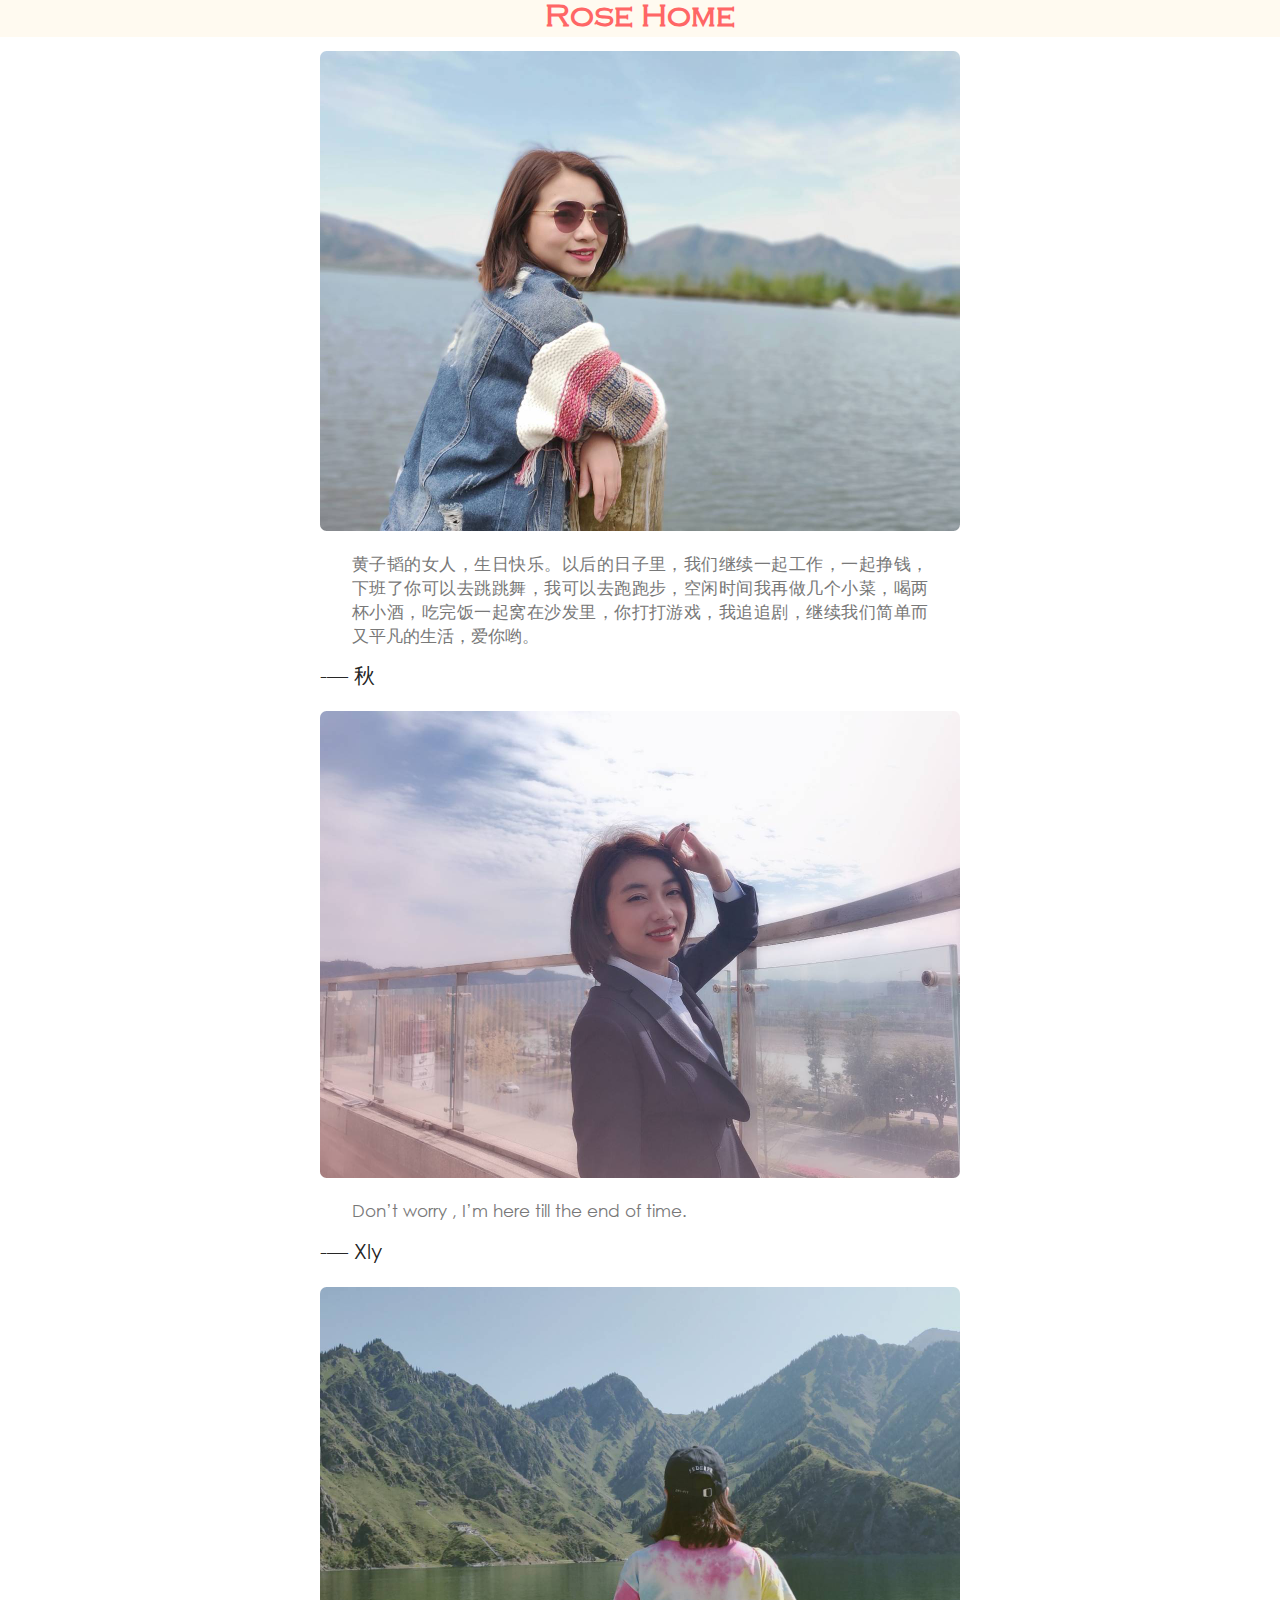
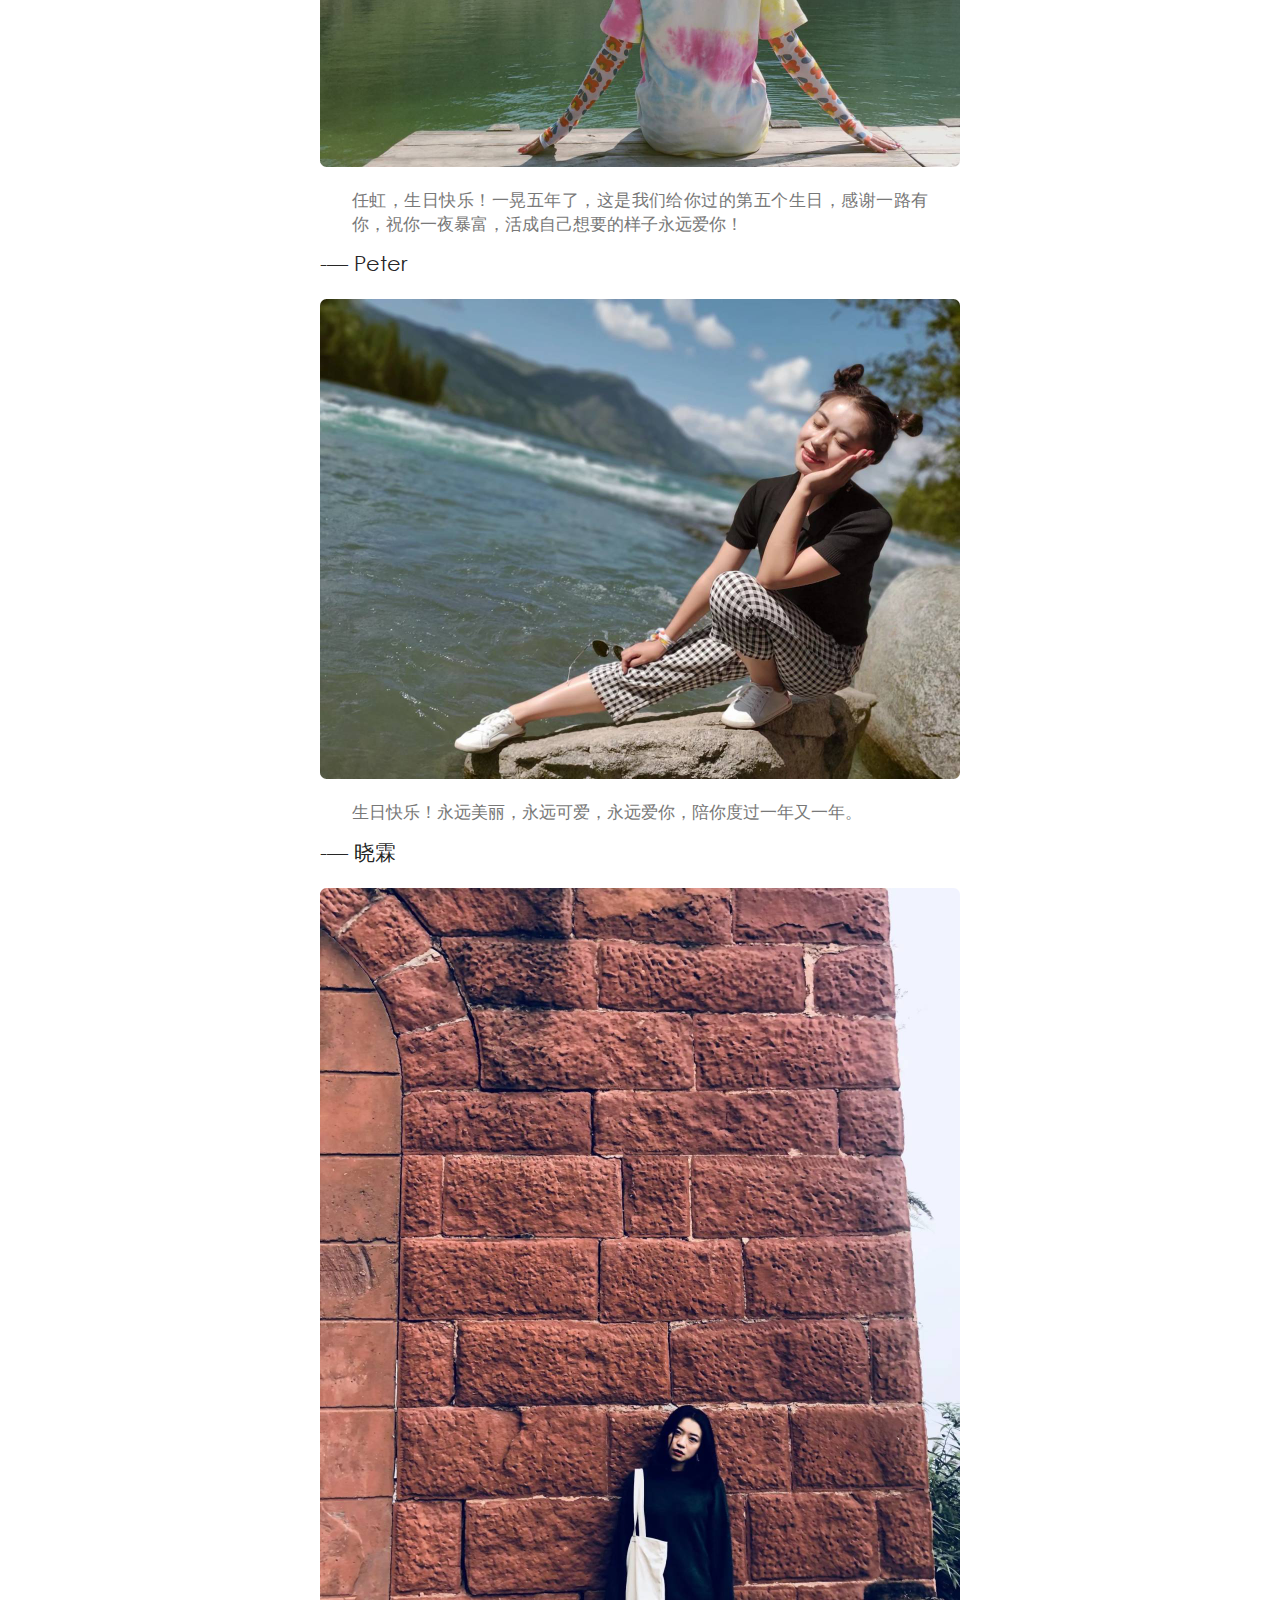
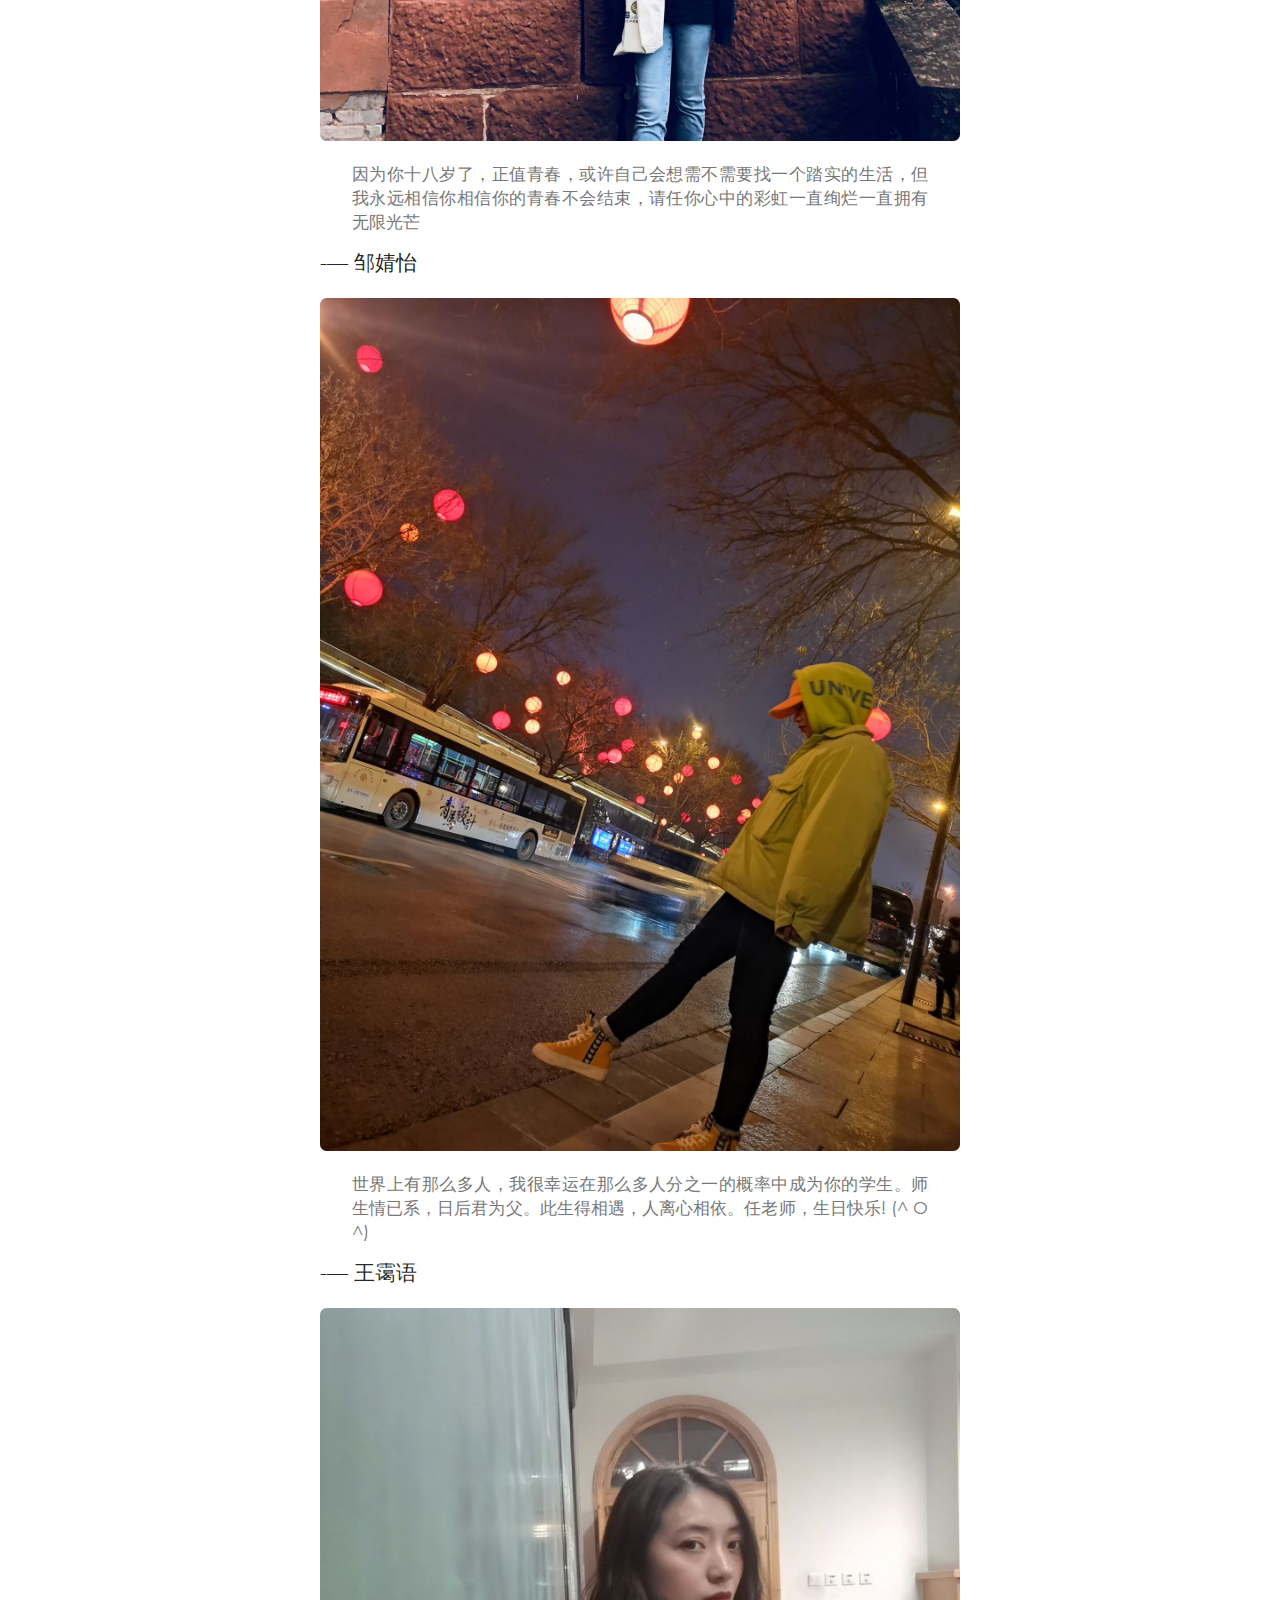
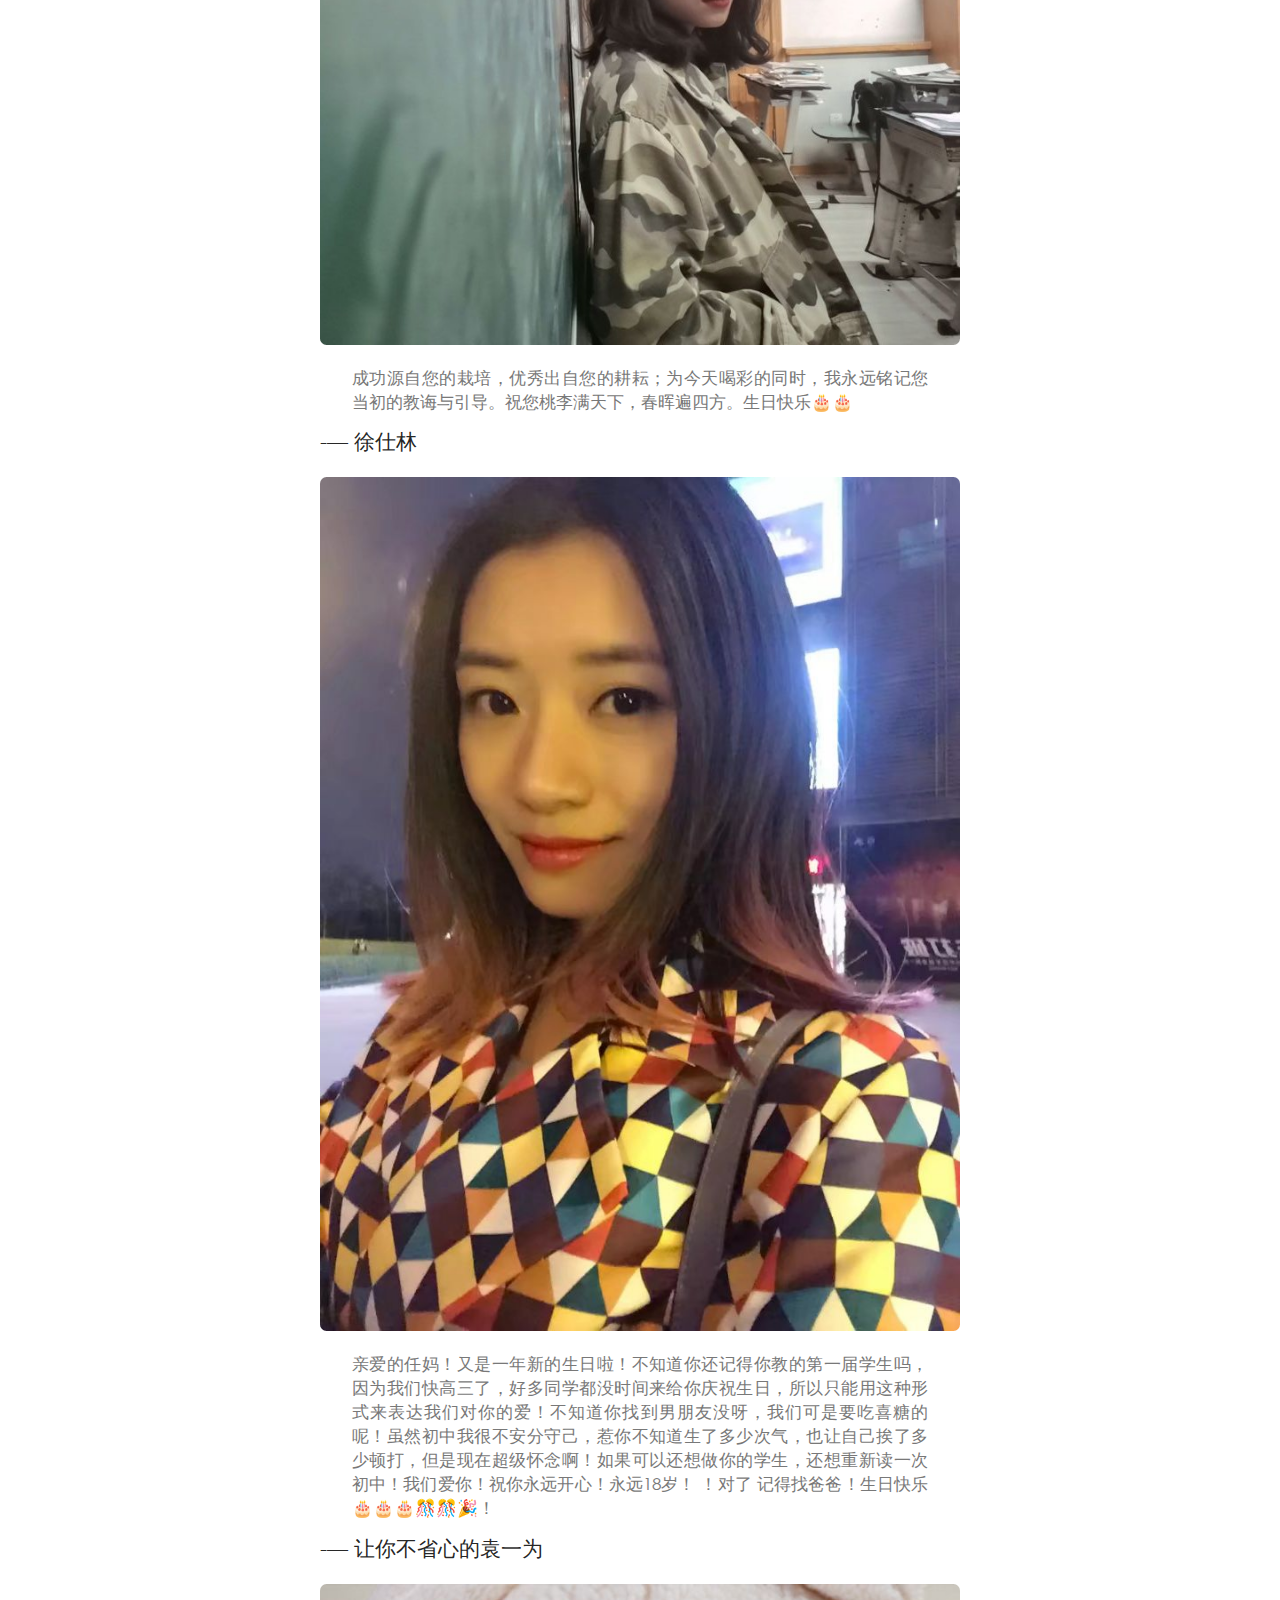
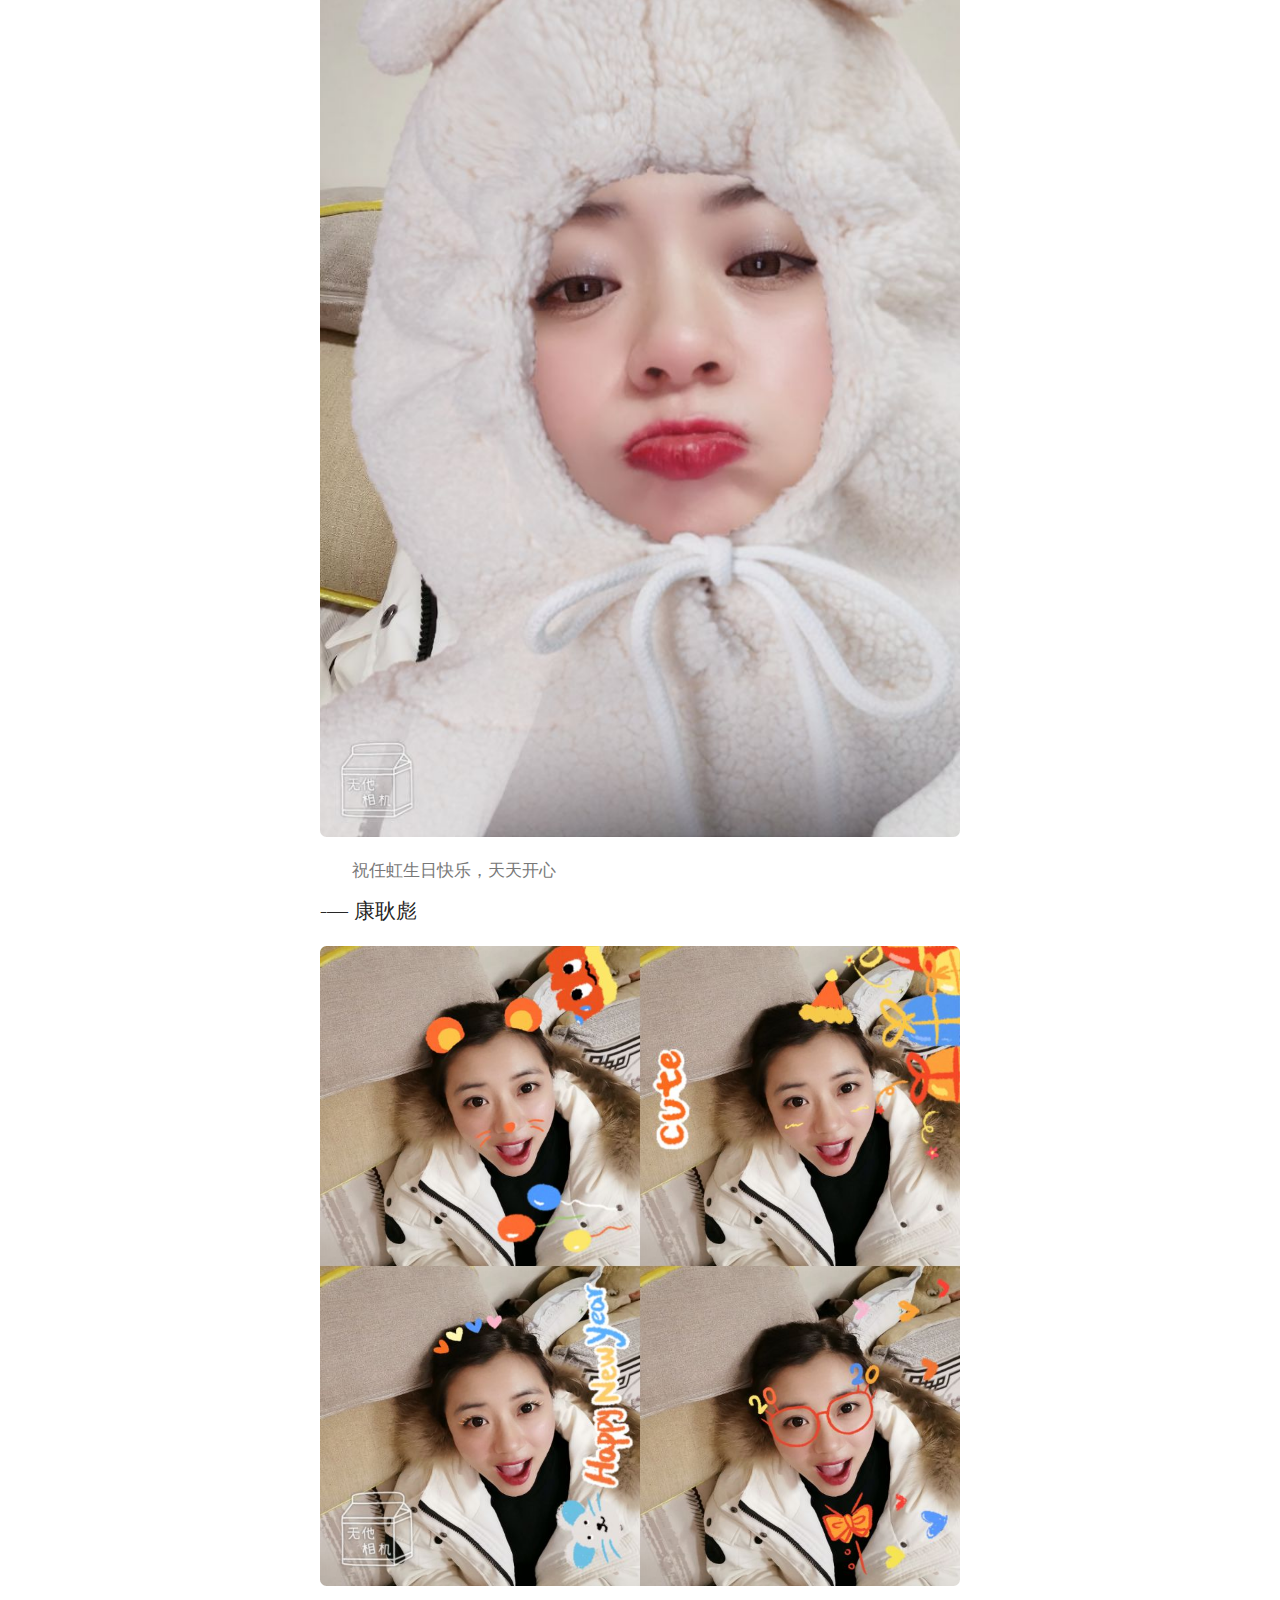
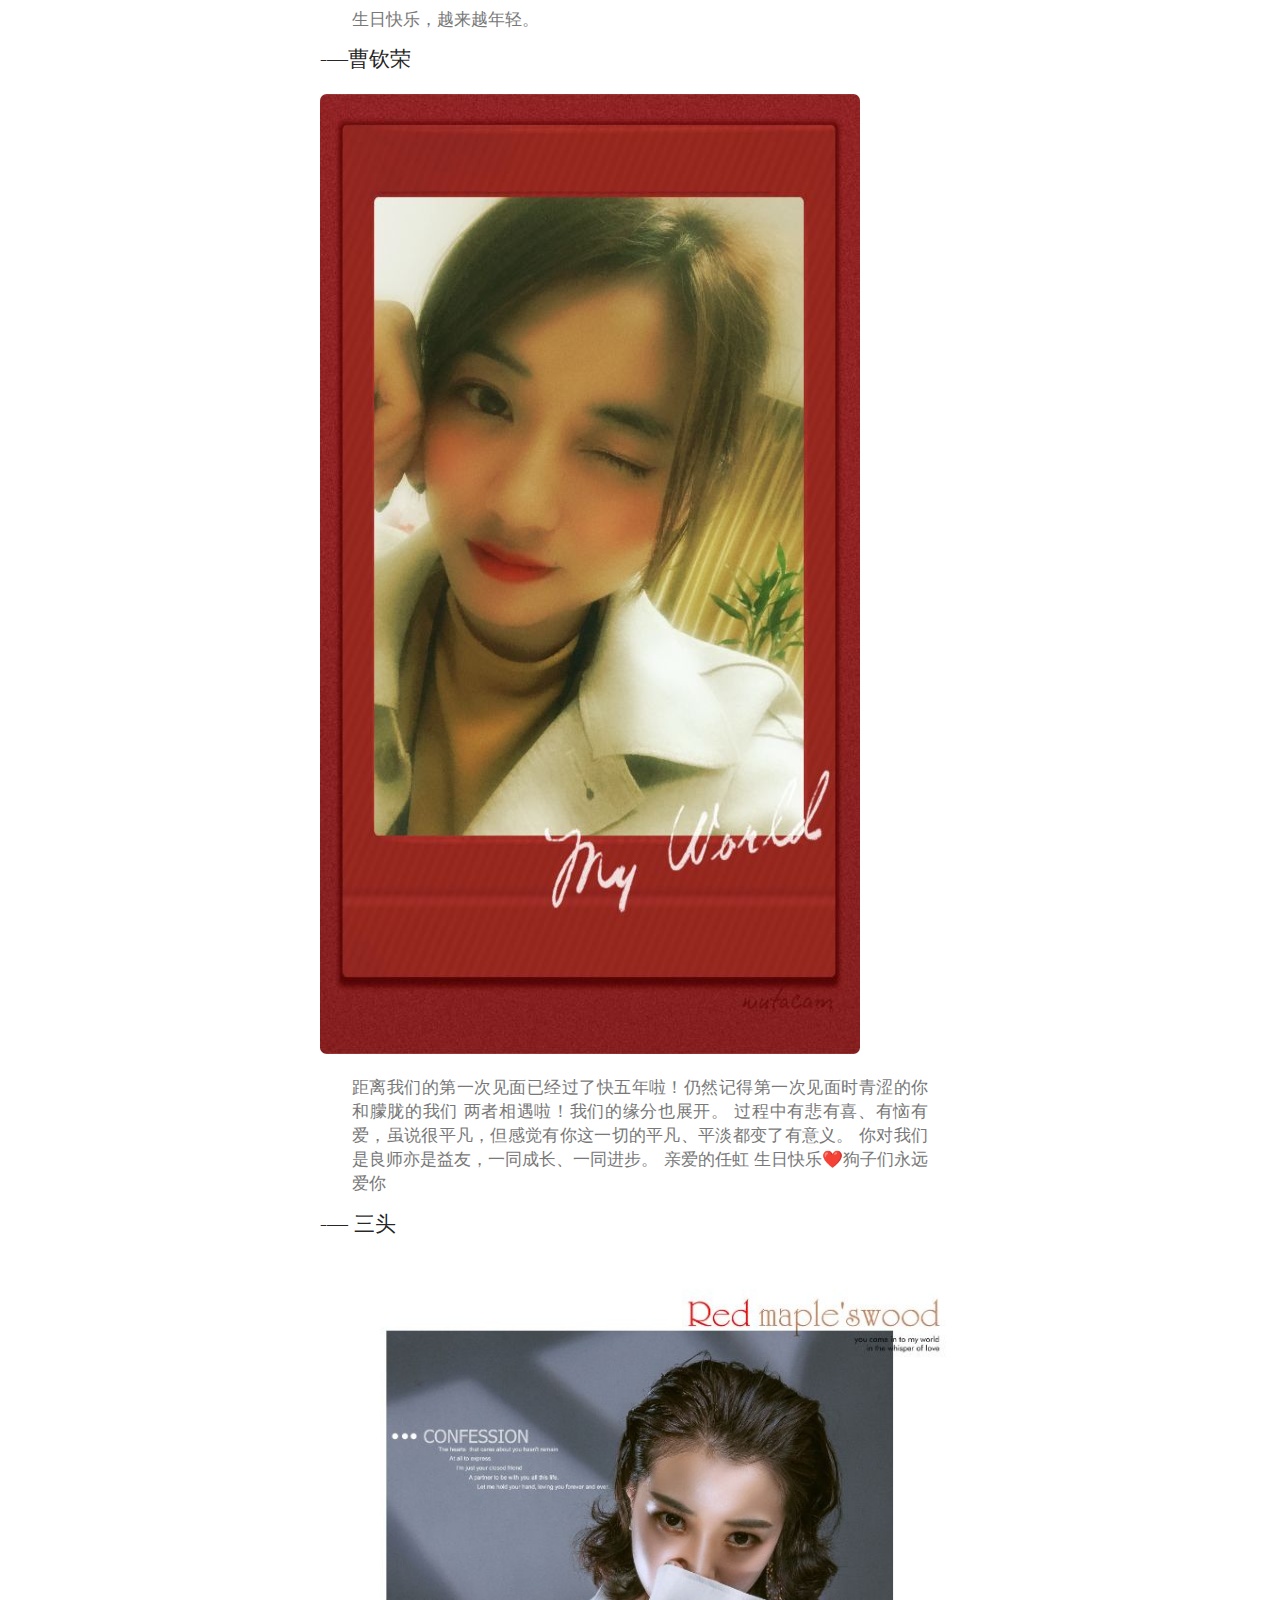
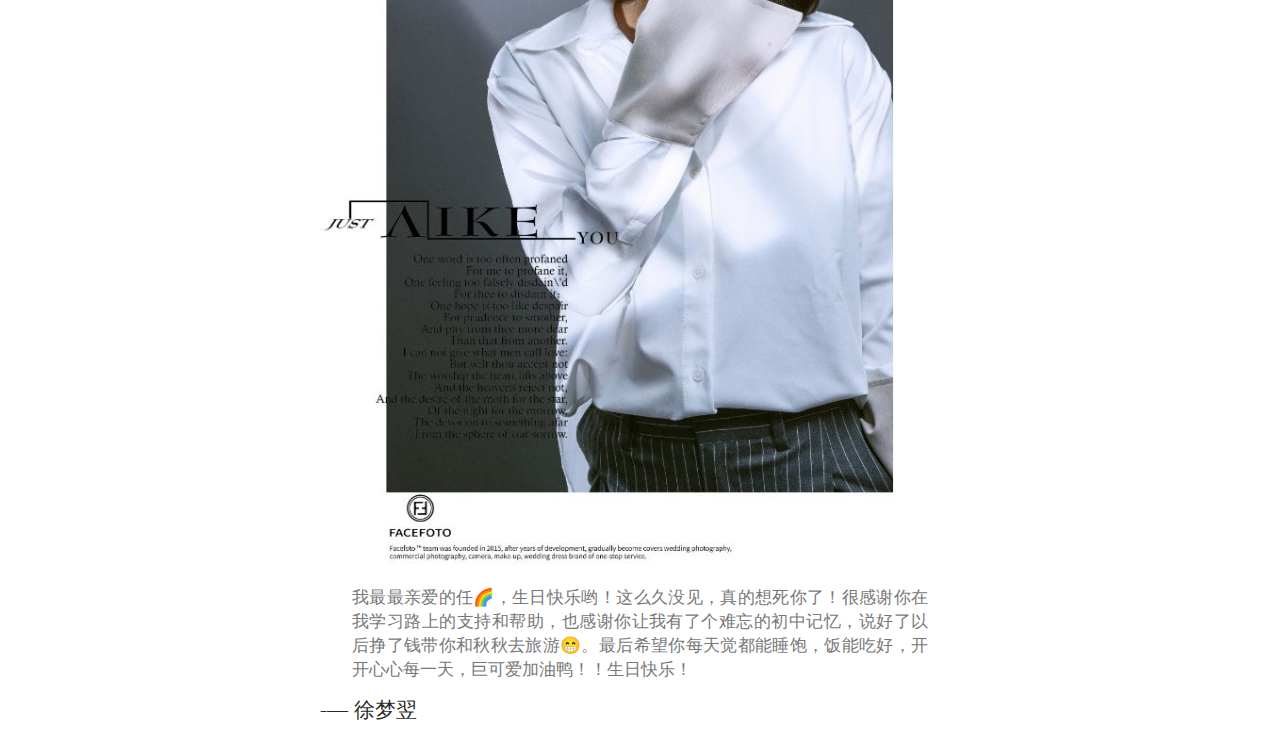
==== commit 5b7ed34a: "fixed typo" ====
--- a/best-wishes.html
+++ b/best-wishes.html
@@ -213,7 +213,7 @@
     <blockquote>
     <p>距离我们的第一次见面已经过了快五年啦！仍然记得第一次见面时青涩的你和朦胧的我们 两者相遇啦！我们的缘分也展开。 过程中有悲有喜、有恼有爱，虽说很平凡，但感觉有你这一切的平凡、平淡都变了有意义。 你对我们是良师亦是益友，一同成长、一同进步。 亲爱的任虹 生日快乐❤️狗子们永远爱你</p>
     </blockquote>
-    <p>–— 三头</p>
+    <p>-— 三头</p>
     <p><img class="ui rounded bodered image" src="images/image-12.jpg" /></p>
     <blockquote>
     <p>我最最亲爱的任🌈，生日快乐哟！这么久没见，真的想死你了！很感谢你在我学习路上的支持和帮助，也感谢你让我有了个难忘的初中记忆，说好了以后挣了钱带你和秋秋去旅游😁。最后希望你每天觉都能睡饱，饭能吃好，开开心心每一天，巨可爱加油鸭！！生日快乐！</p>
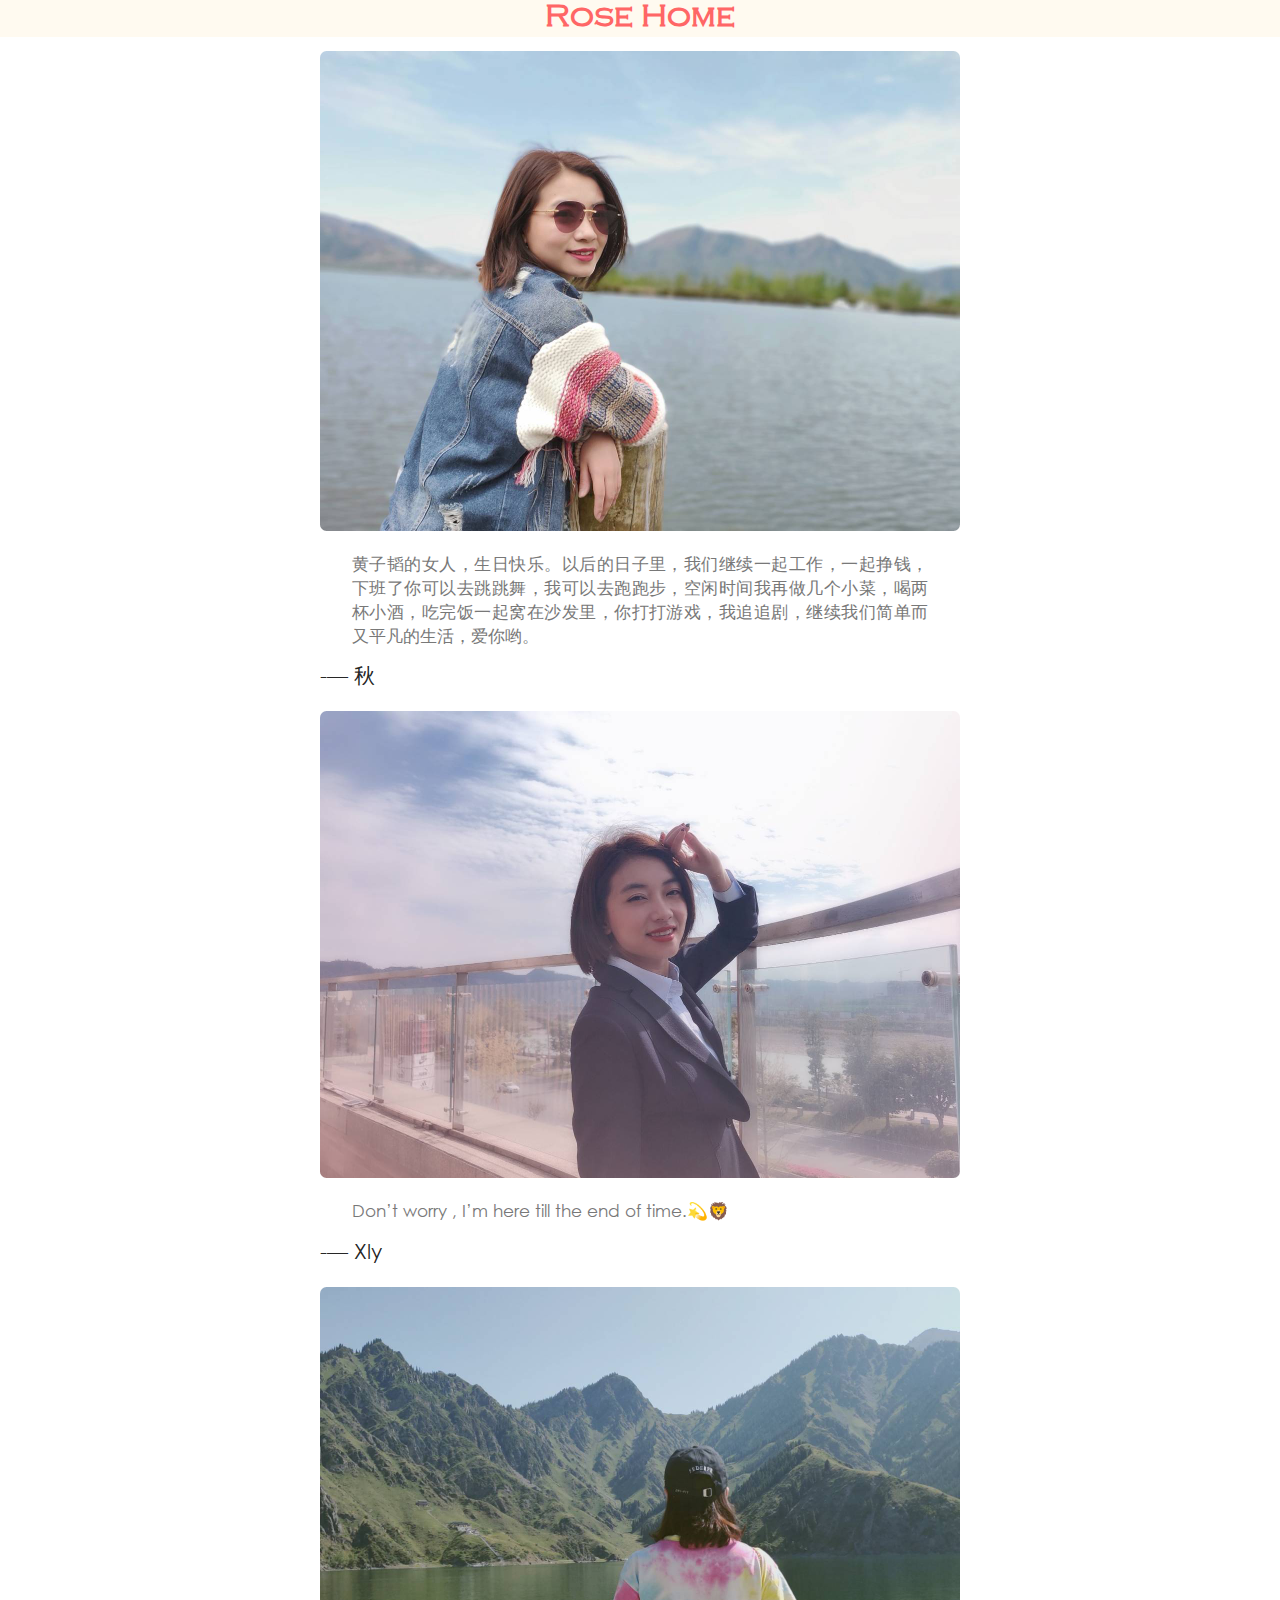
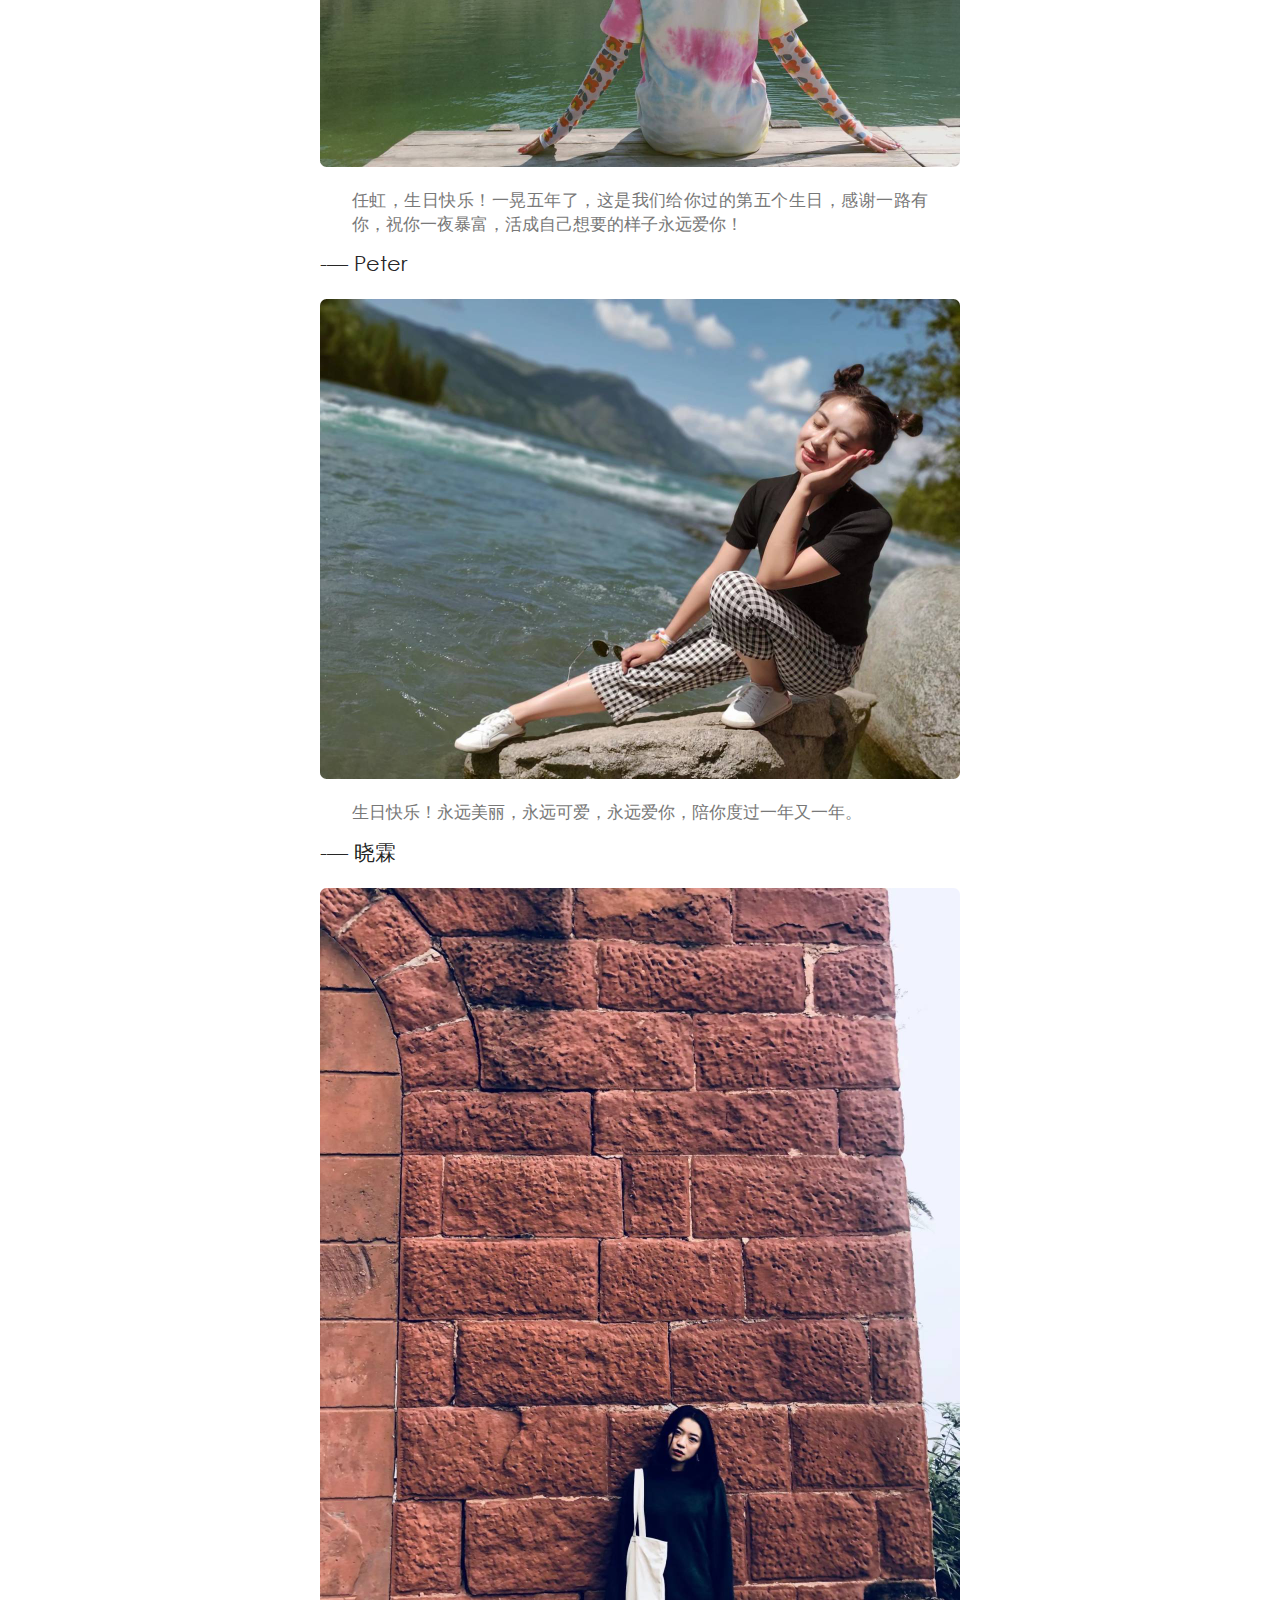
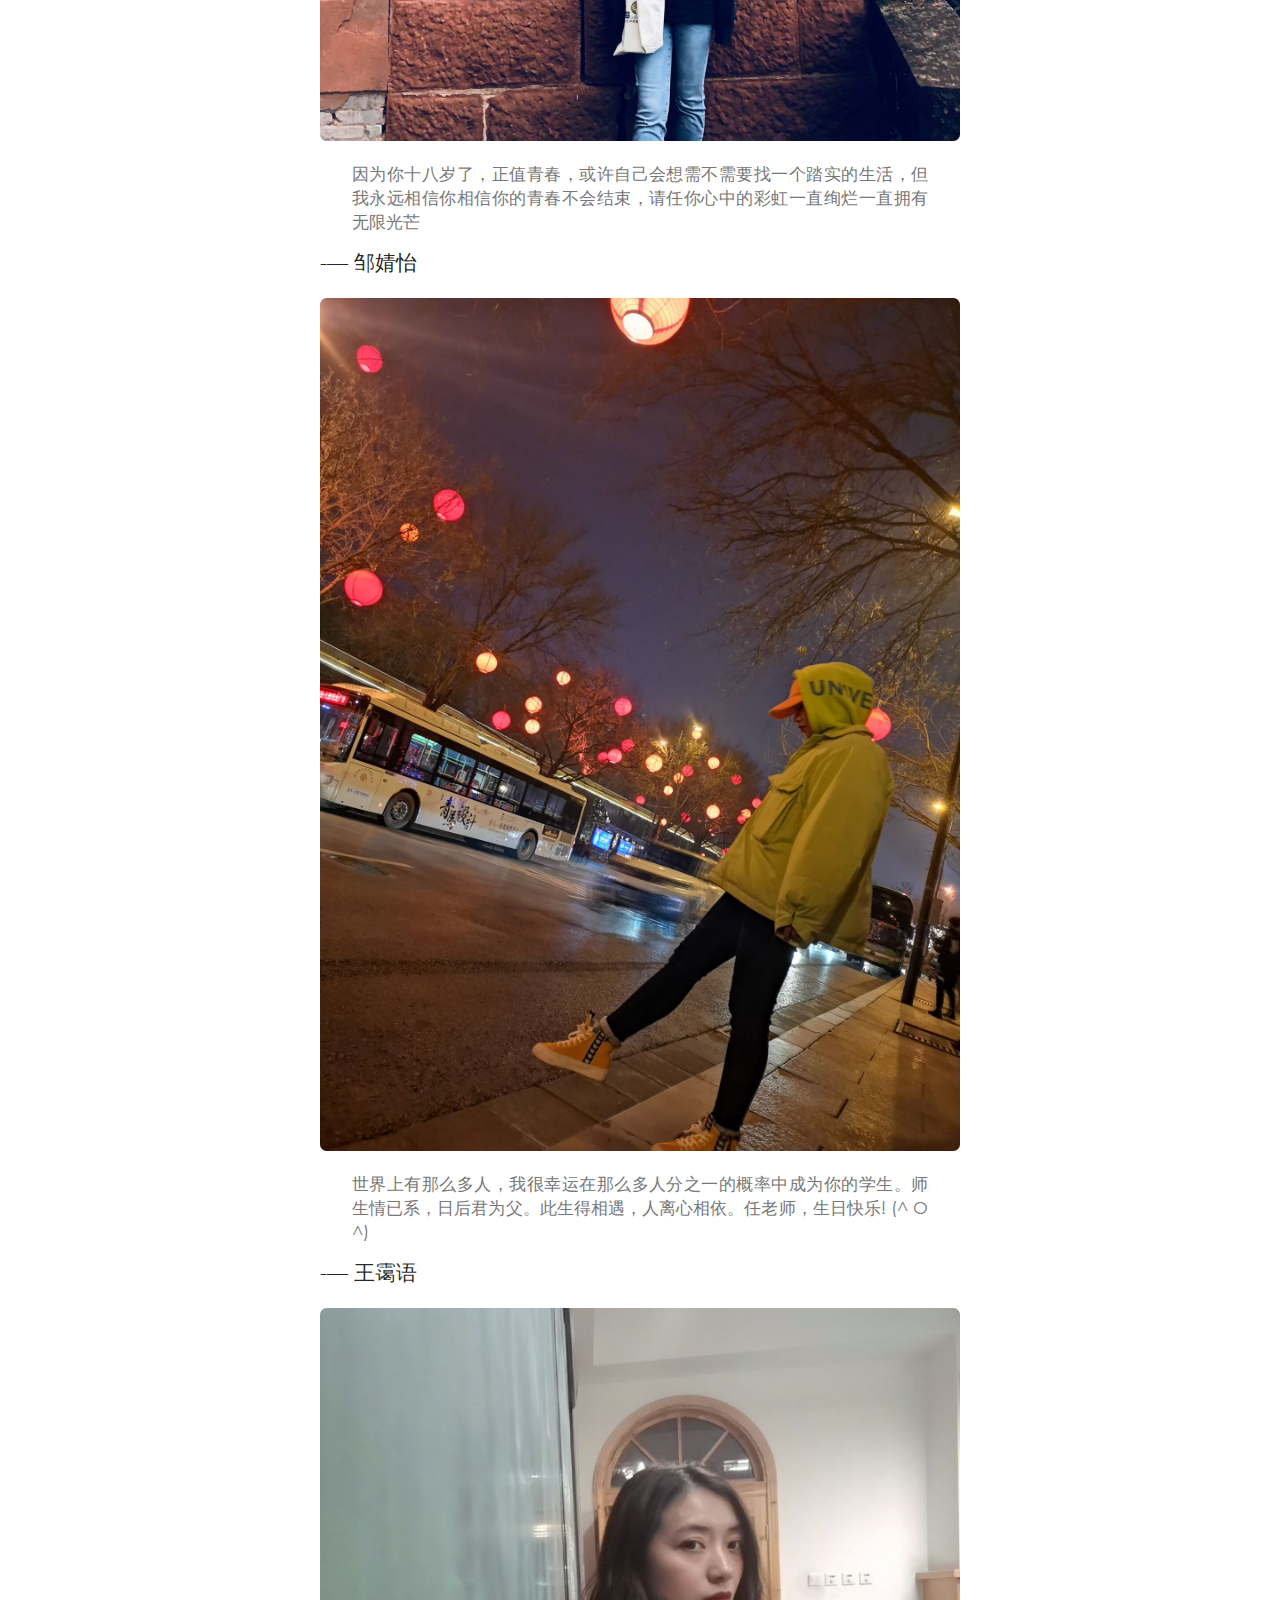
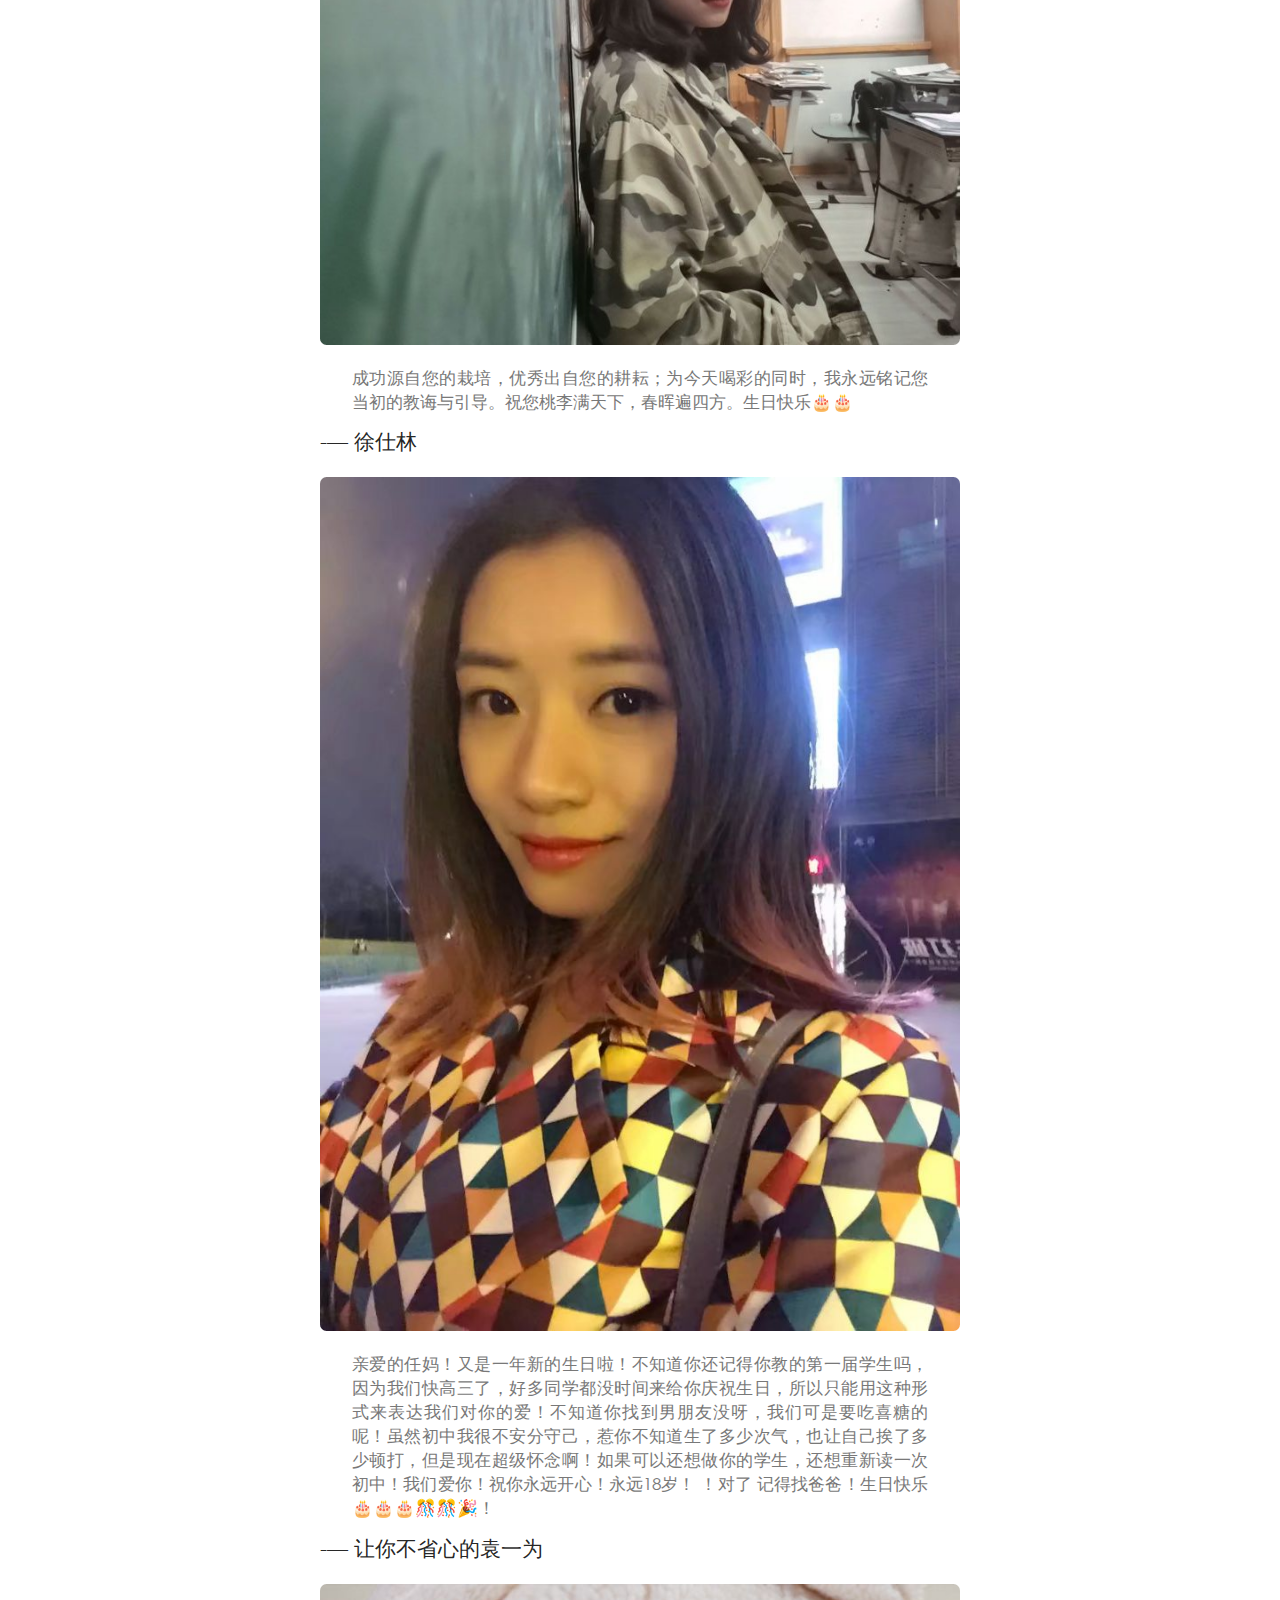
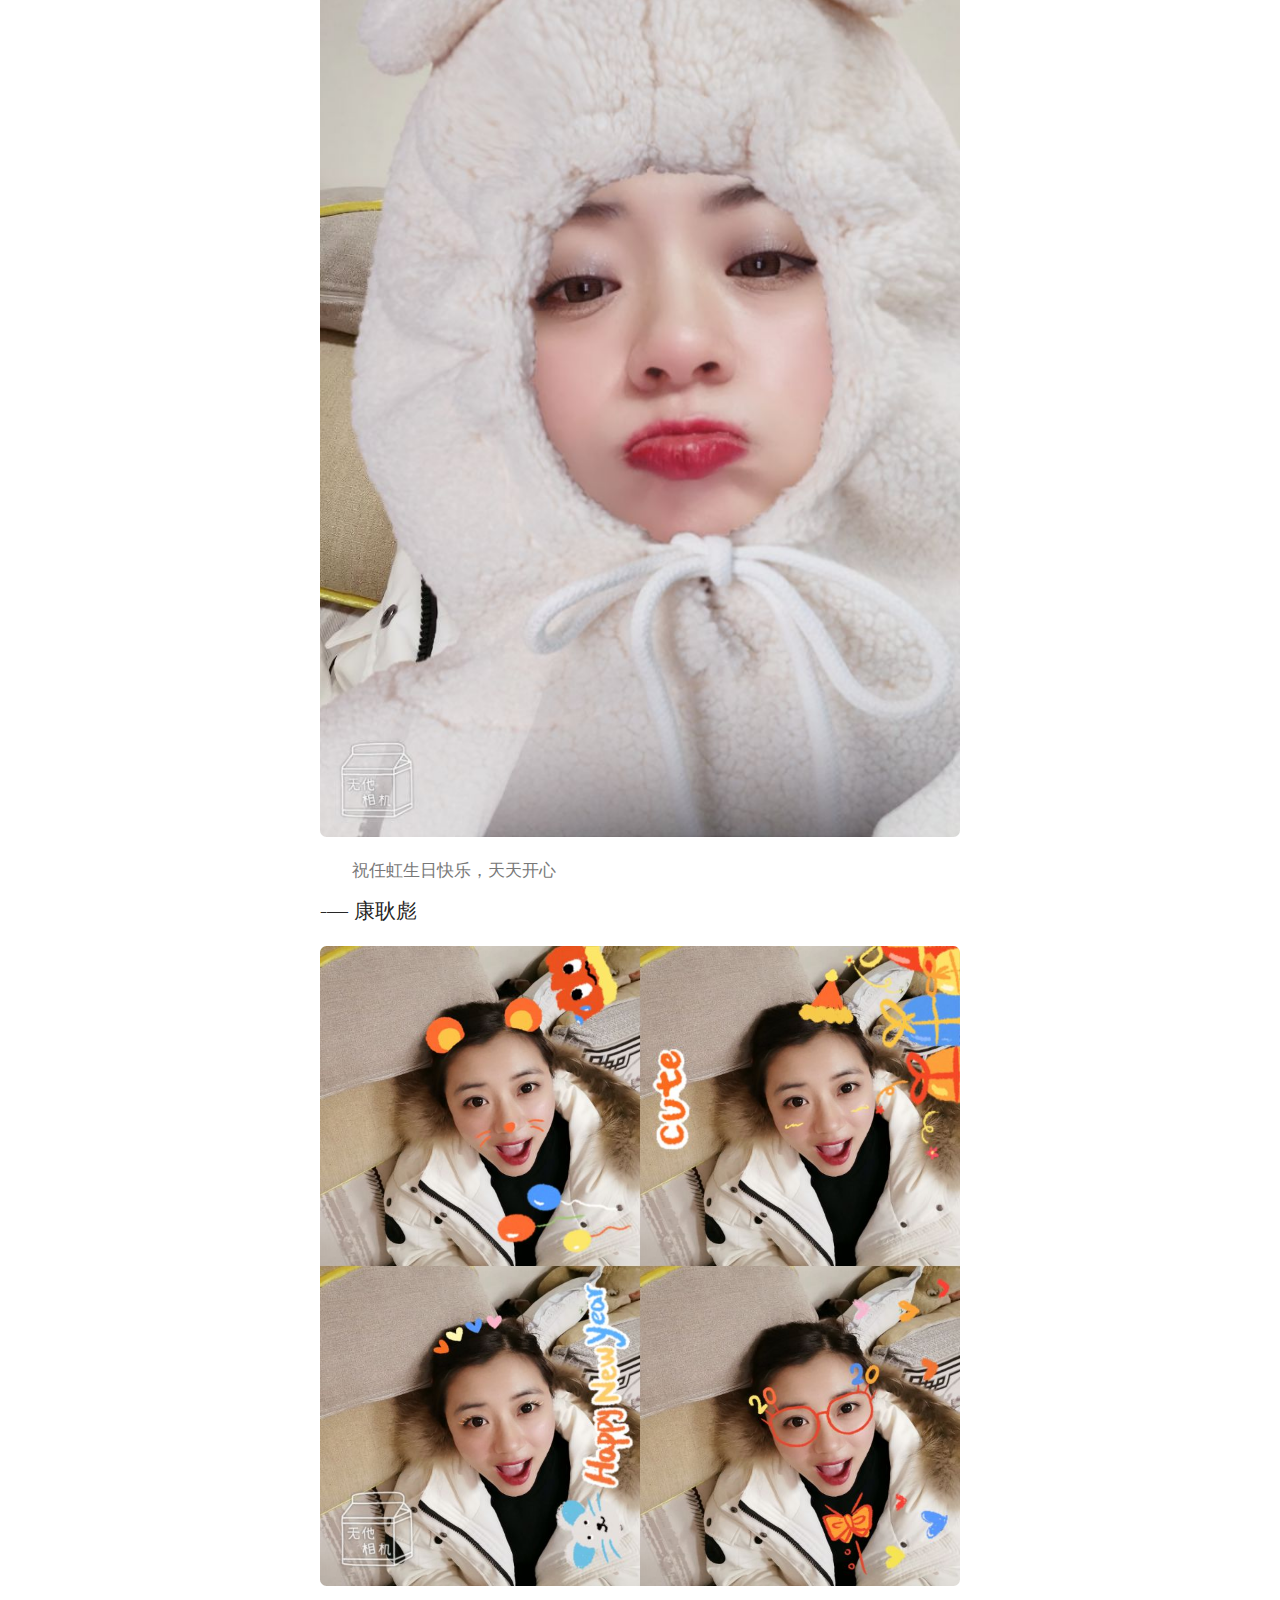
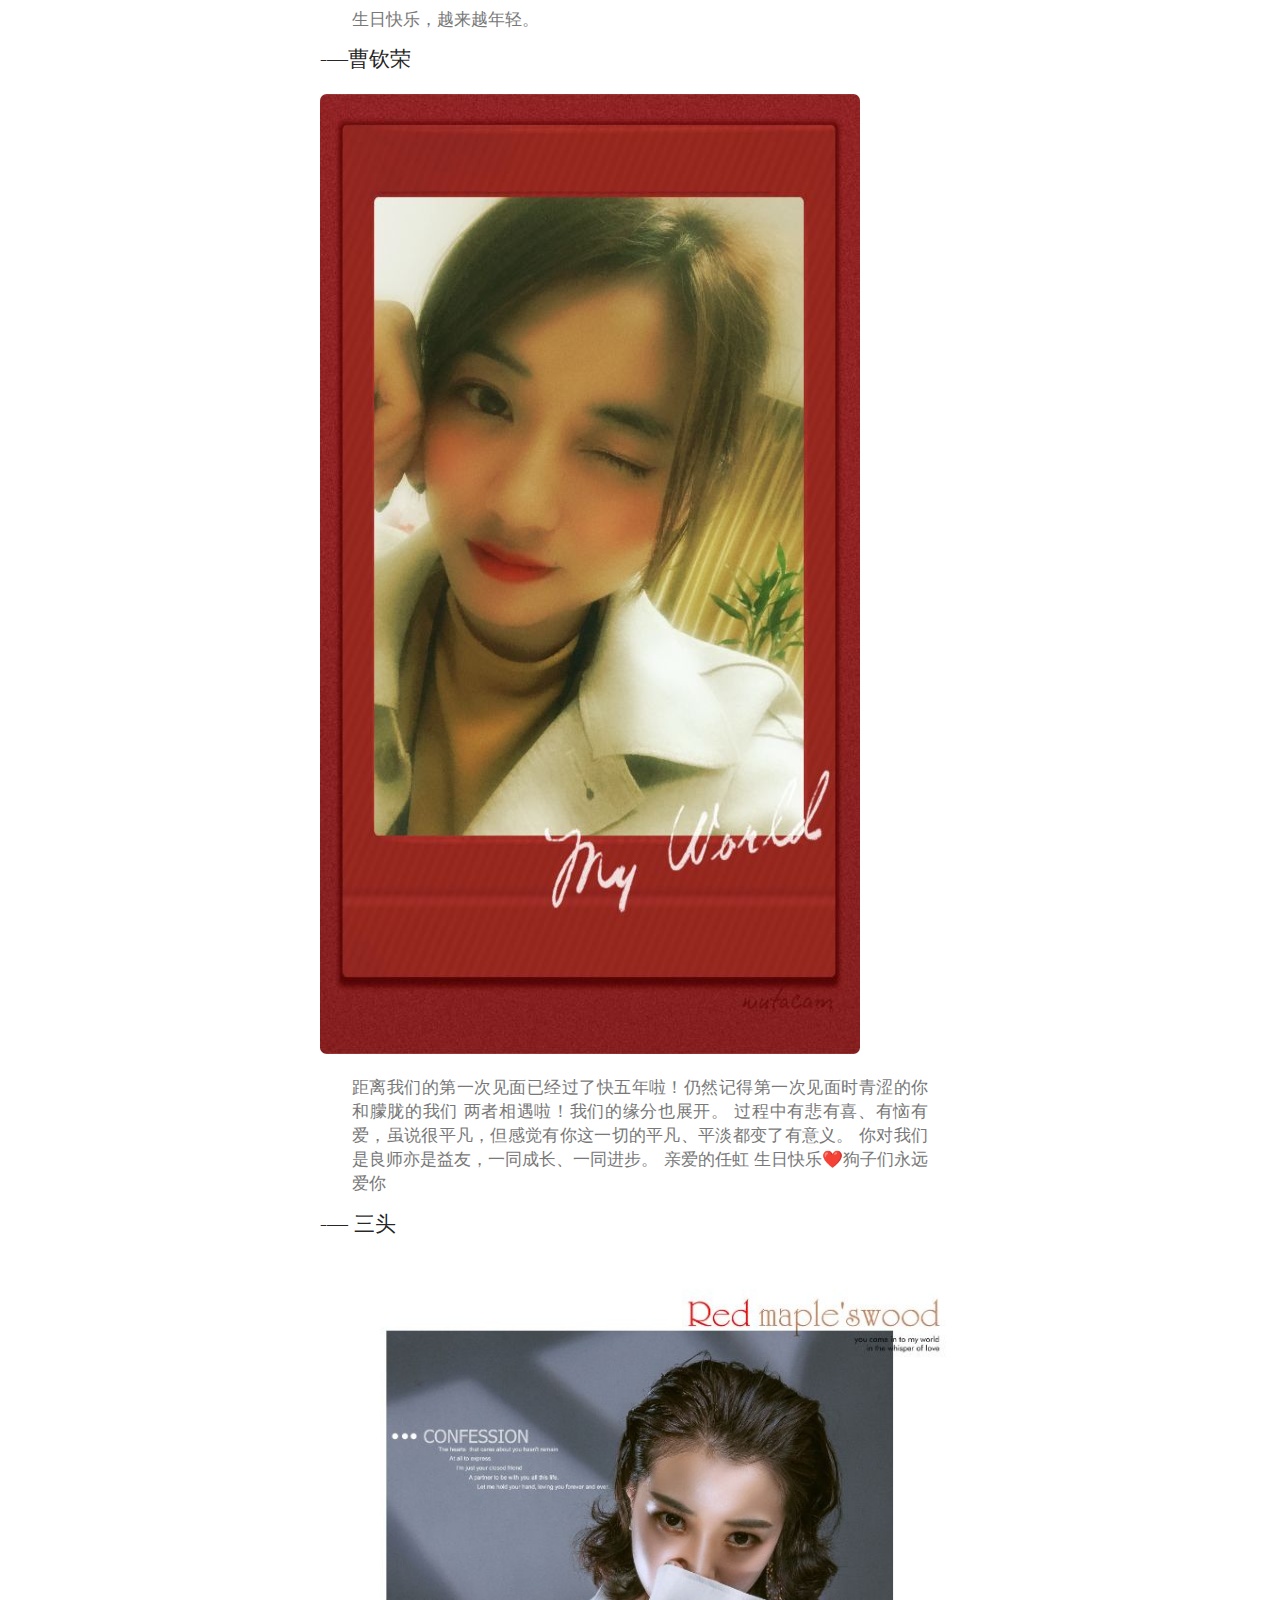
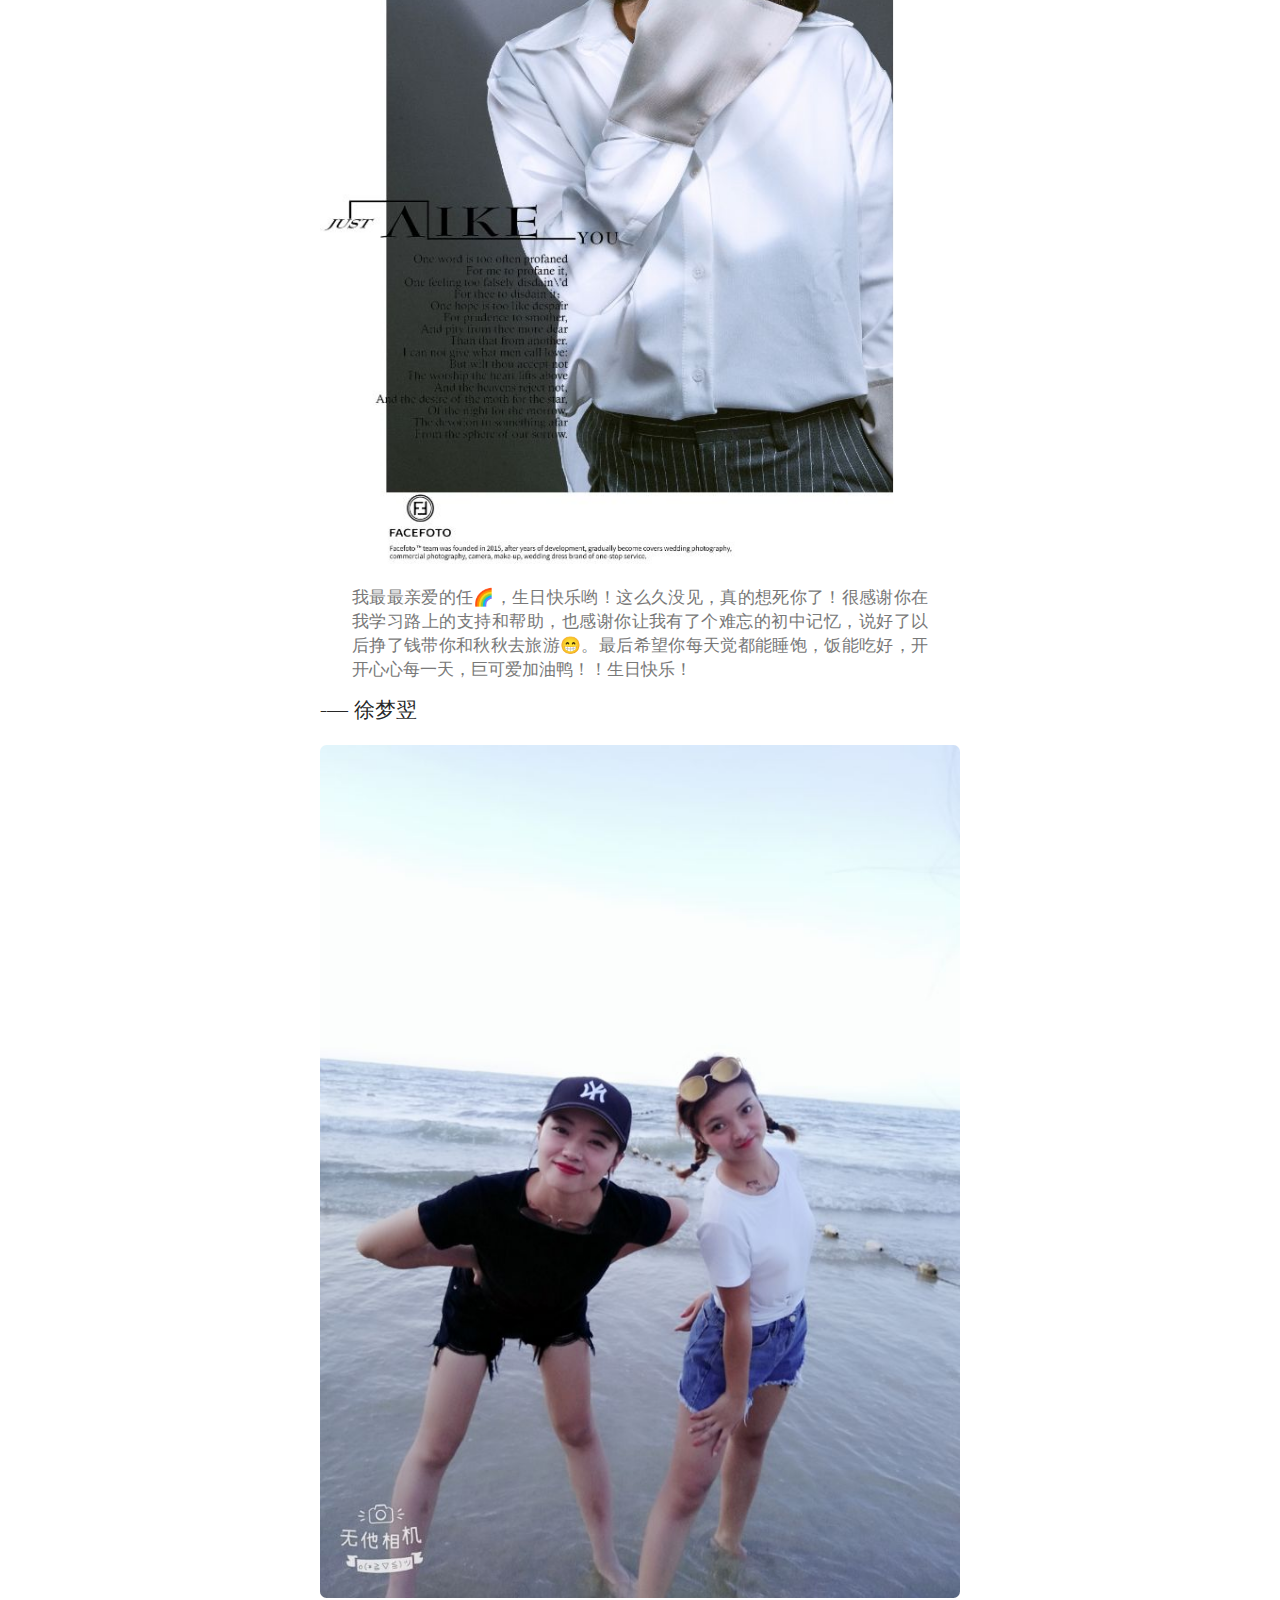
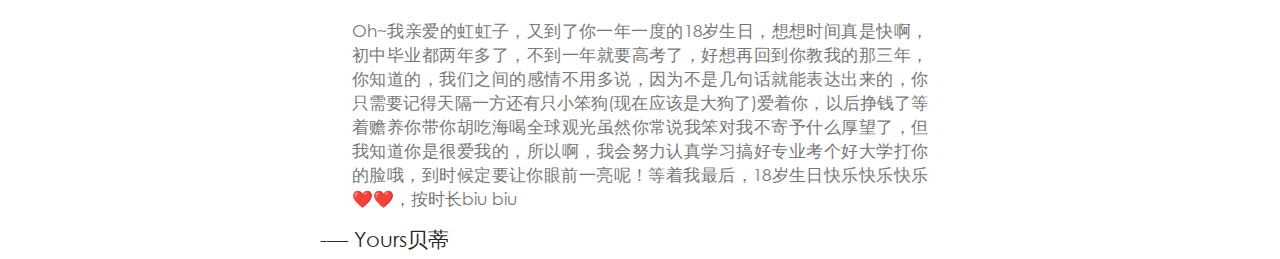
==== commit 3a86ae34: "best-wishes.html the 4th version" ====
--- a/best-wishes.html
+++ b/best-wishes.html
@@ -166,7 +166,7 @@
     <p>-— 秋</p>
     <p><img class="ui rounded bodered image" src="images/image-2.jpg" /></p>
     <blockquote>
-    <p>Don’t worry , I’m here till the end of time.</p>
+    <p>Don’t worry , I’m here till the end of time.💫🦁</p>
     </blockquote>
     <p>-— Xly</p>
     <p><img class="ui rounded bodered image" src="images/image-3.jpg" /></p>
@@ -219,6 +219,11 @@
     <p>我最最亲爱的任🌈，生日快乐哟！这么久没见，真的想死你了！很感谢你在我学习路上的支持和帮助，也感谢你让我有了个难忘的初中记忆，说好了以后挣了钱带你和秋秋去旅游😁。最后希望你每天觉都能睡饱，饭能吃好，开开心心每一天，巨可爱加油鸭！！生日快乐！</p>
     </blockquote>
     <p>-— 徐梦翌</p>
+    <p><img class="ui rounded bodered image" src="images/image-13.jpg" /></p>
+    <blockquote>
+    <p>Oh~我亲爱的虹虹子，又到了你一年一度的18岁生日，想想时间真是快啊，初中毕业都两年多了，不到一年就要高考了，好想再回到你教我的那三年，你知道的，我们之间的感情不用多说，因为不是几句话就能表达出来的，你只需要记得天隔一方还有只小笨狗(现在应该是大狗了)爱着你，以后挣钱了等着赡养你带你胡吃海喝全球观光虽然你常说我笨对我不寄予什么厚望了，但我知道你是很爱我的，所以啊，我会努力认真学习搞好专业考个好大学打你的脸哦，到时候定要让你眼前一亮呢！等着我最后，18岁生日快乐快乐快乐❤️❤️，按时长biu biu</p>
+    </blockquote>
+    <p>-— Yours贝蒂</p>
   </article>
 </body>
 </html>
